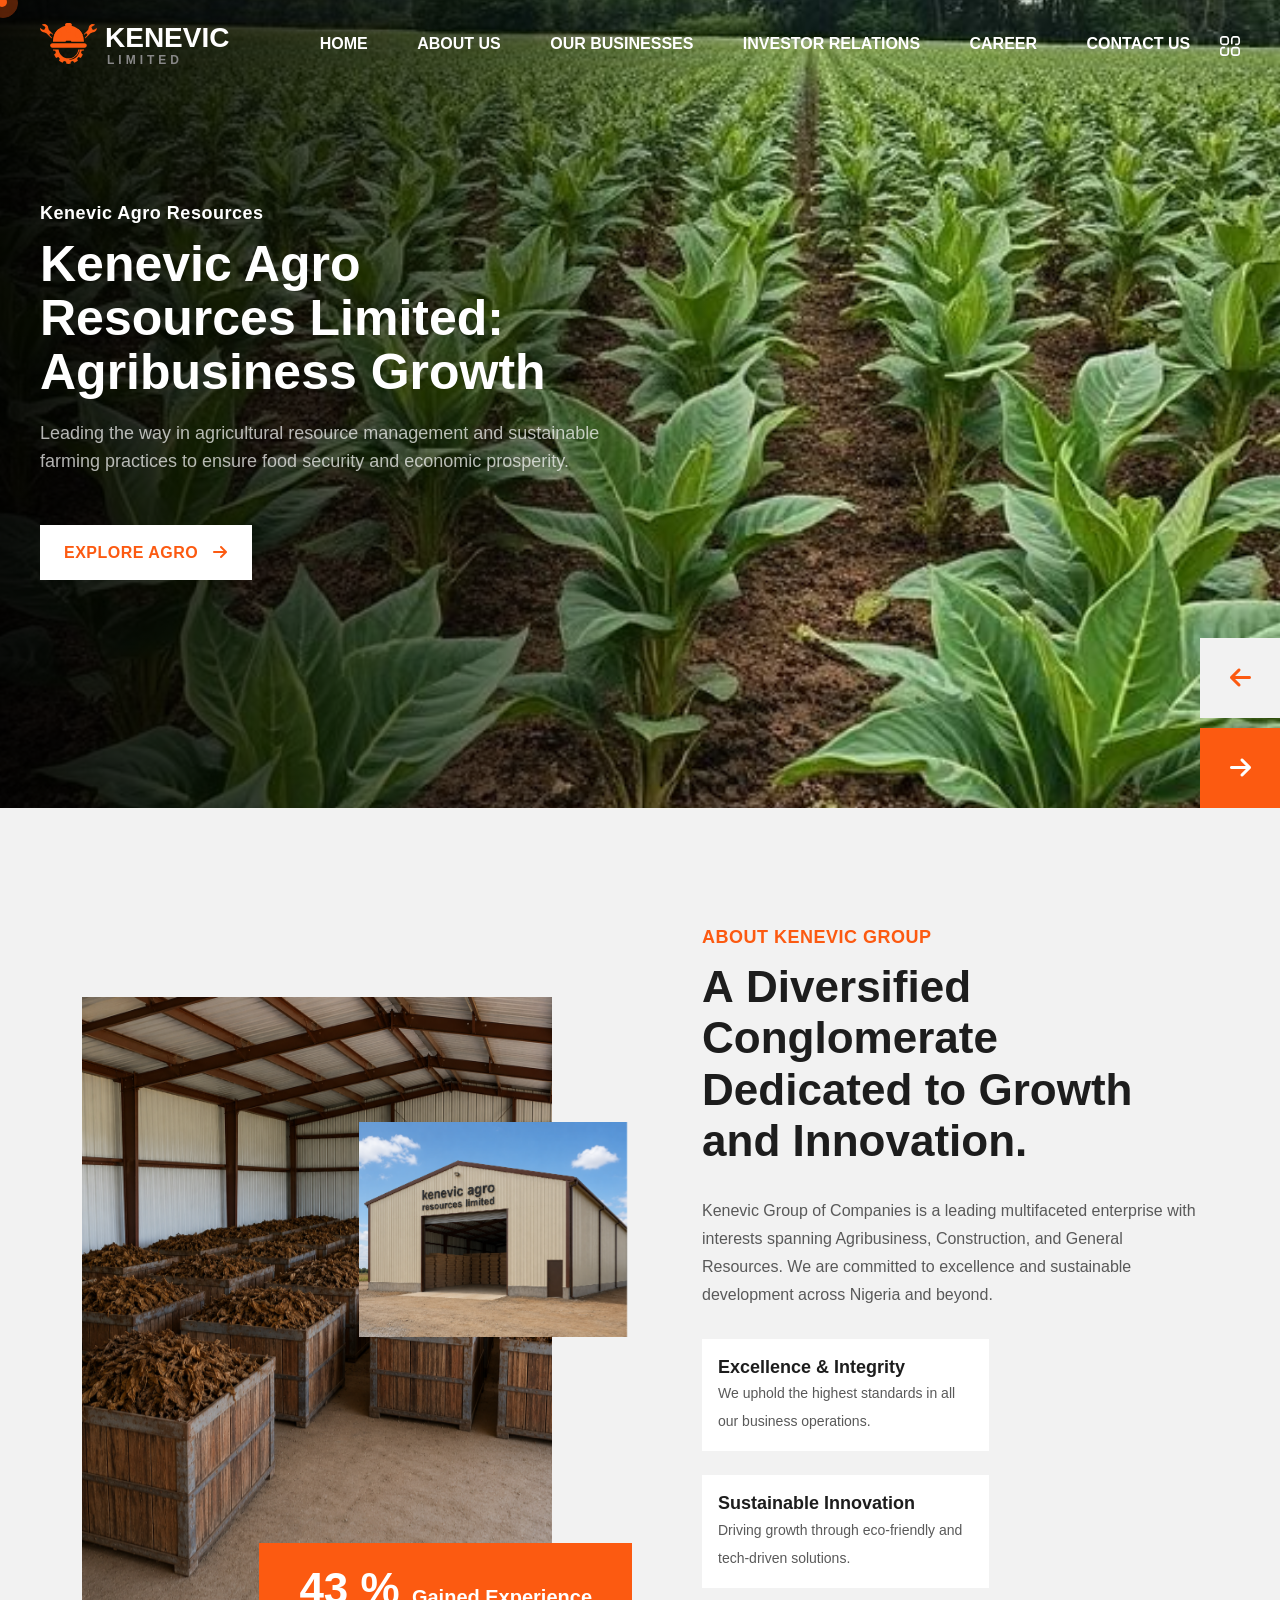
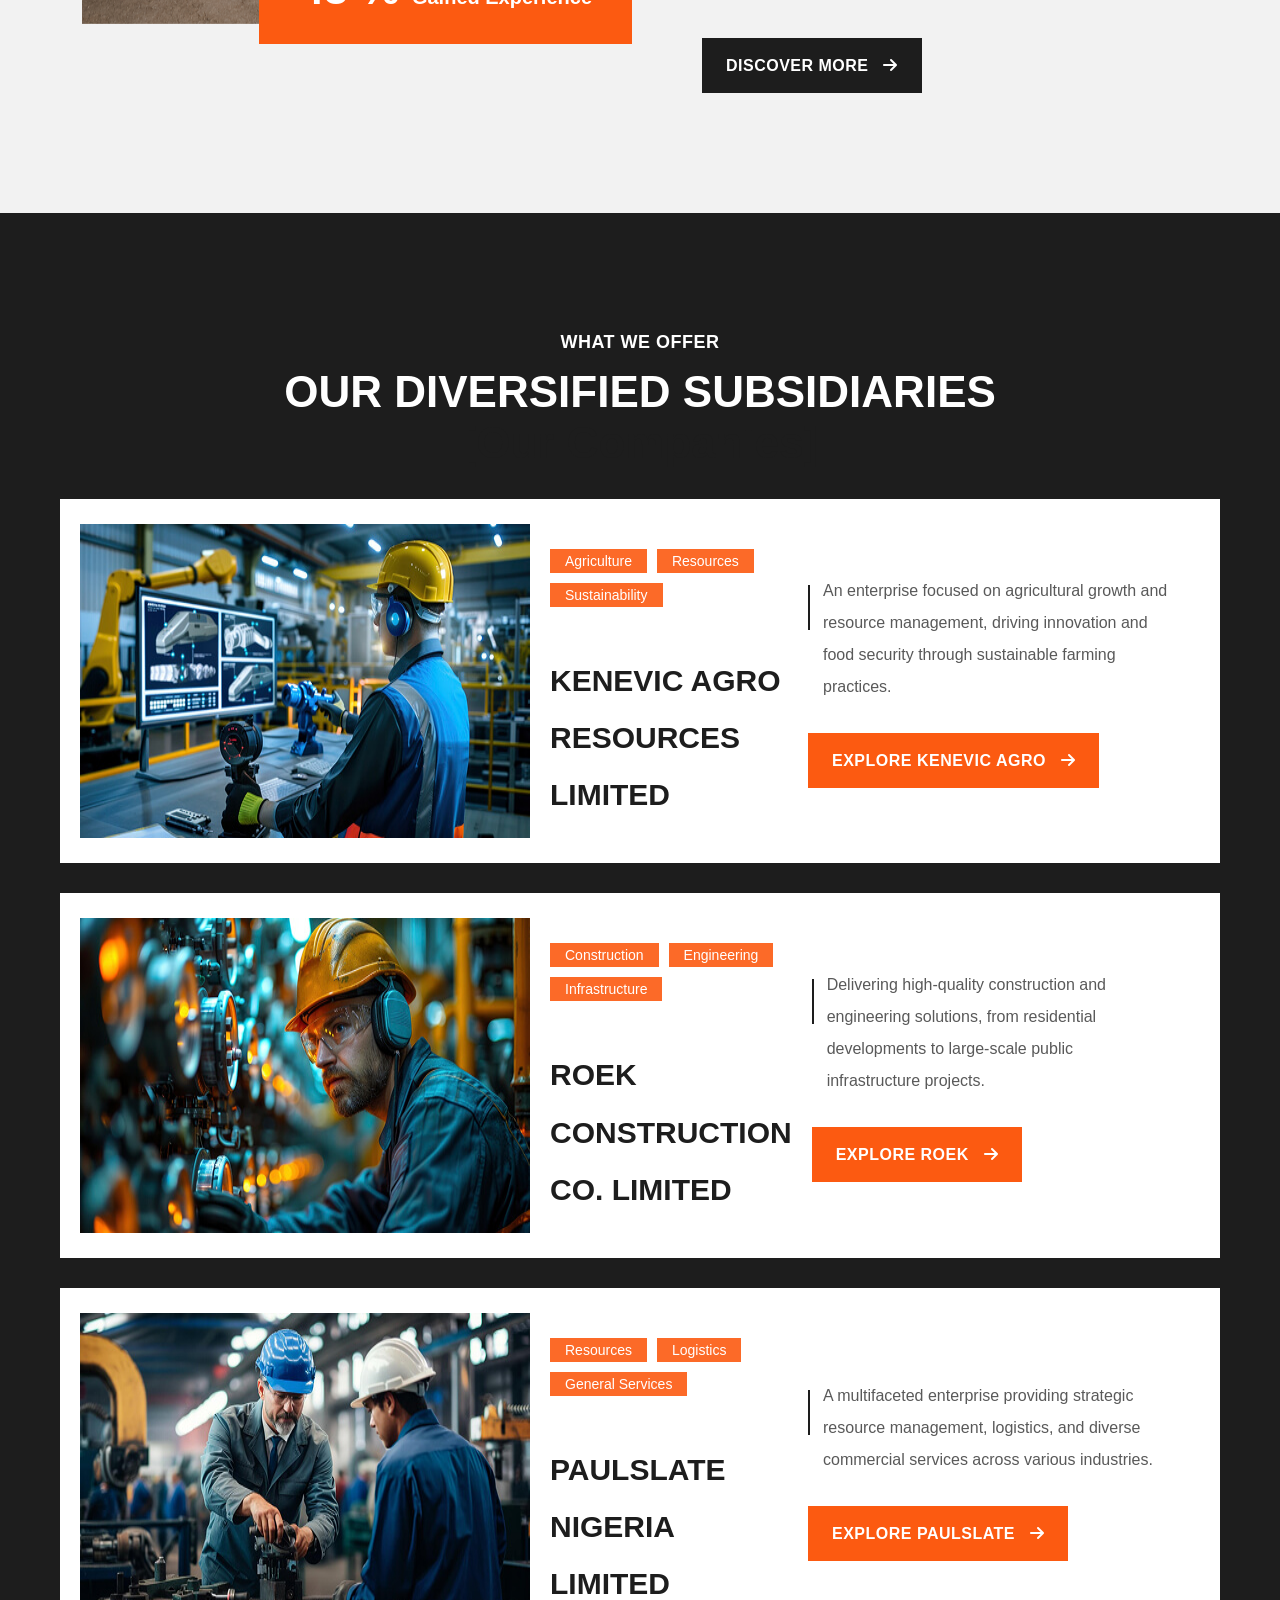
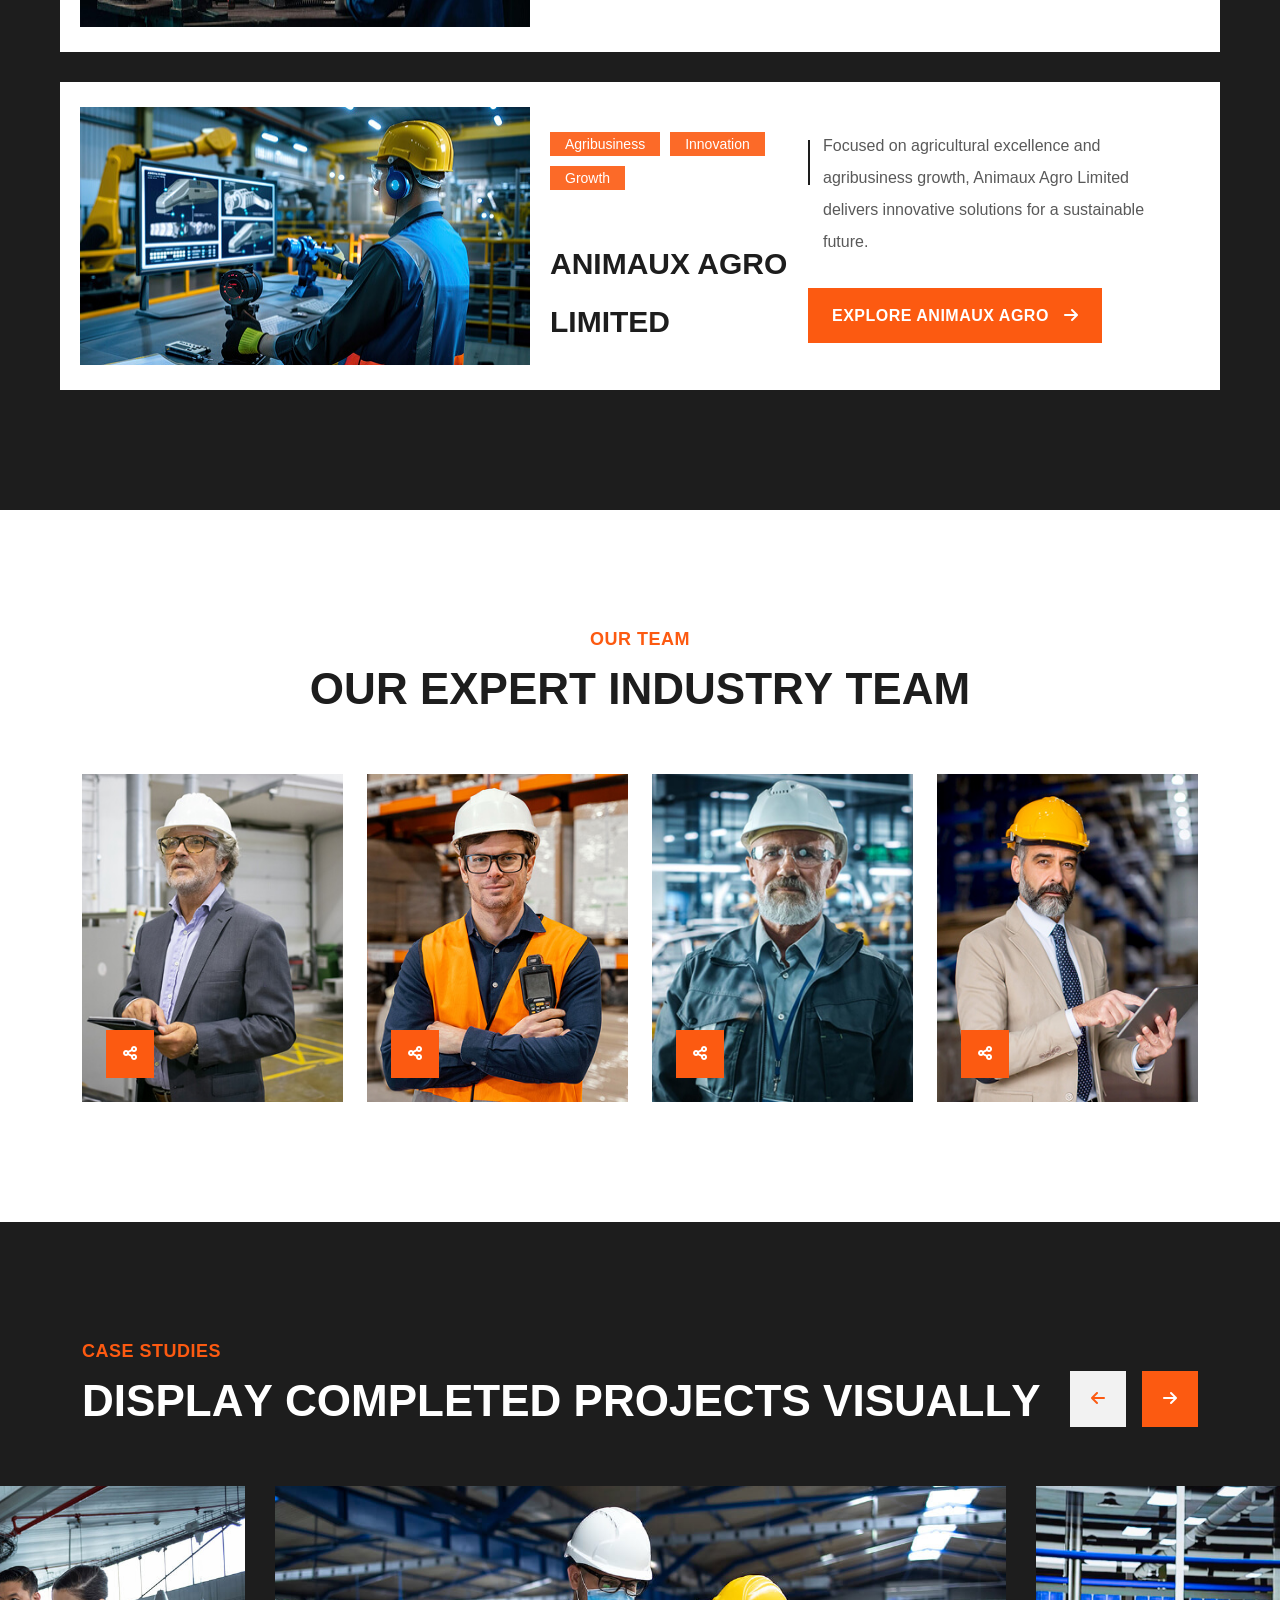
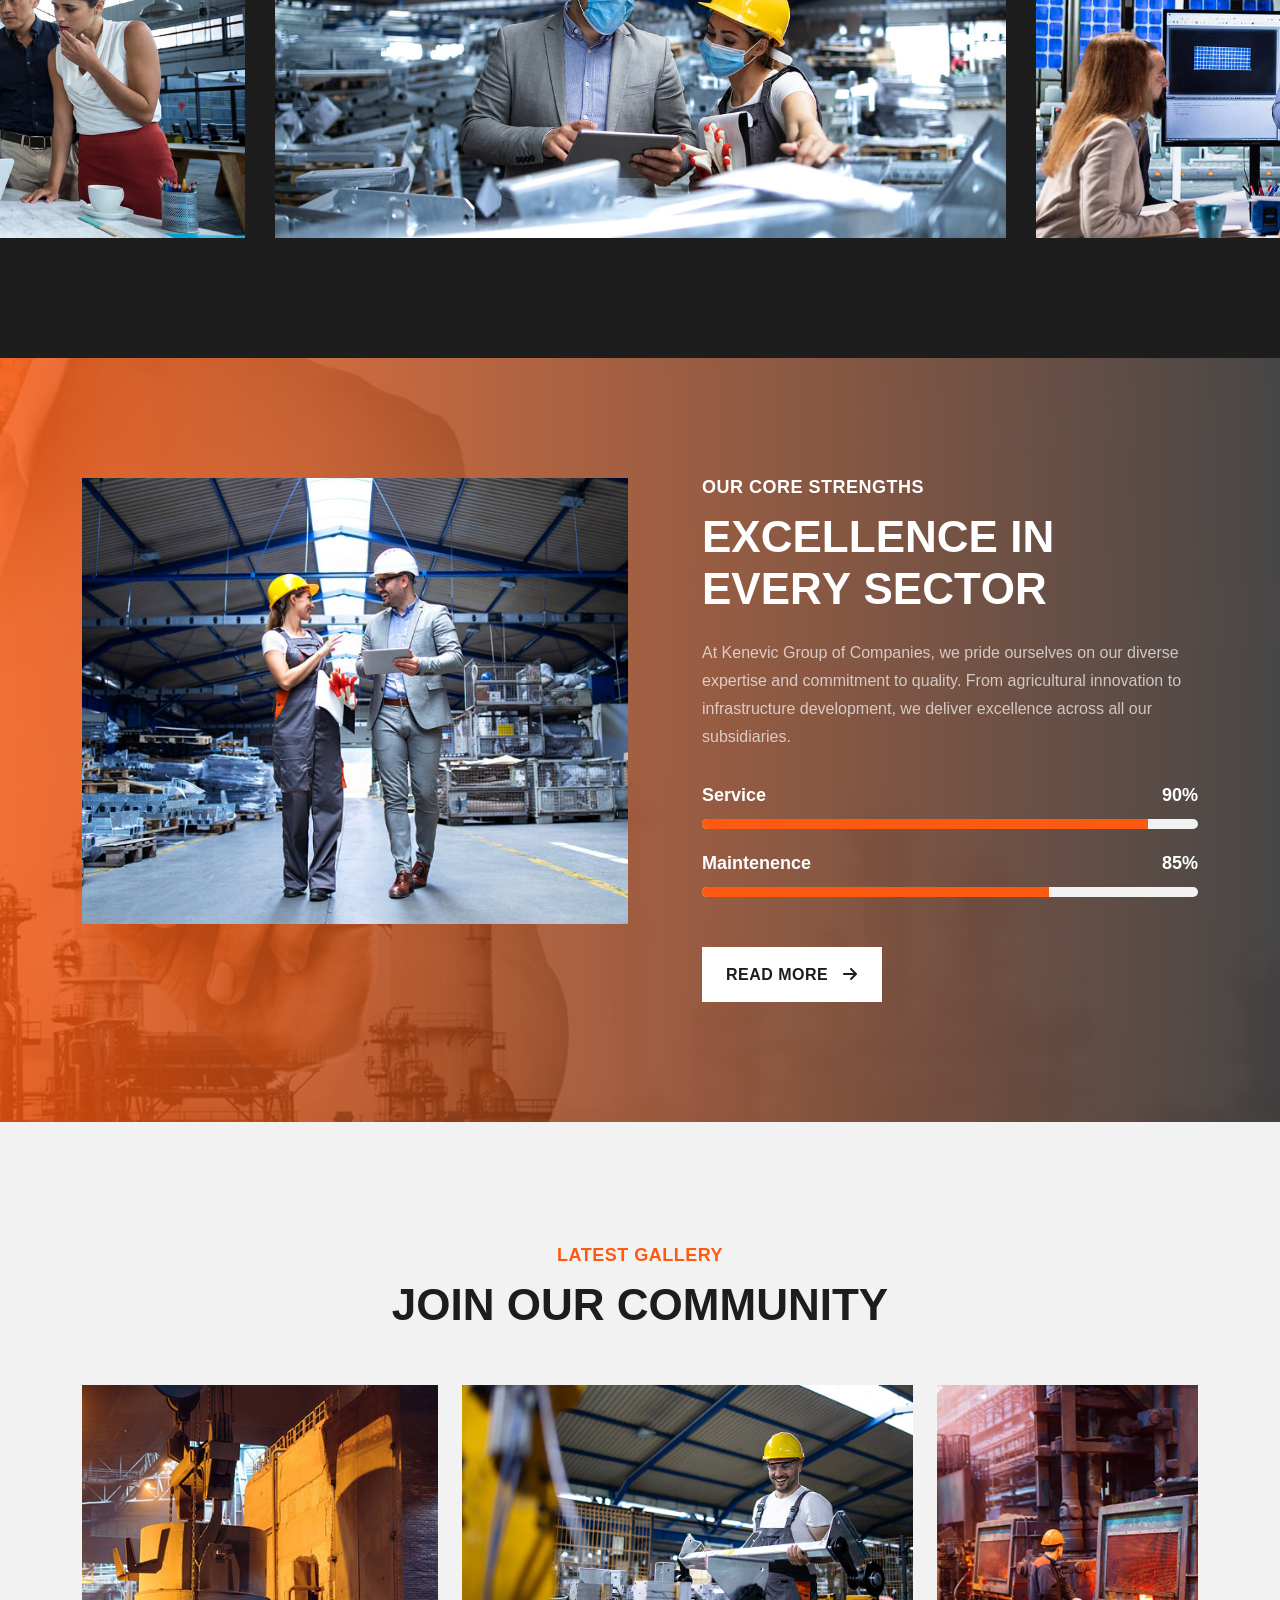
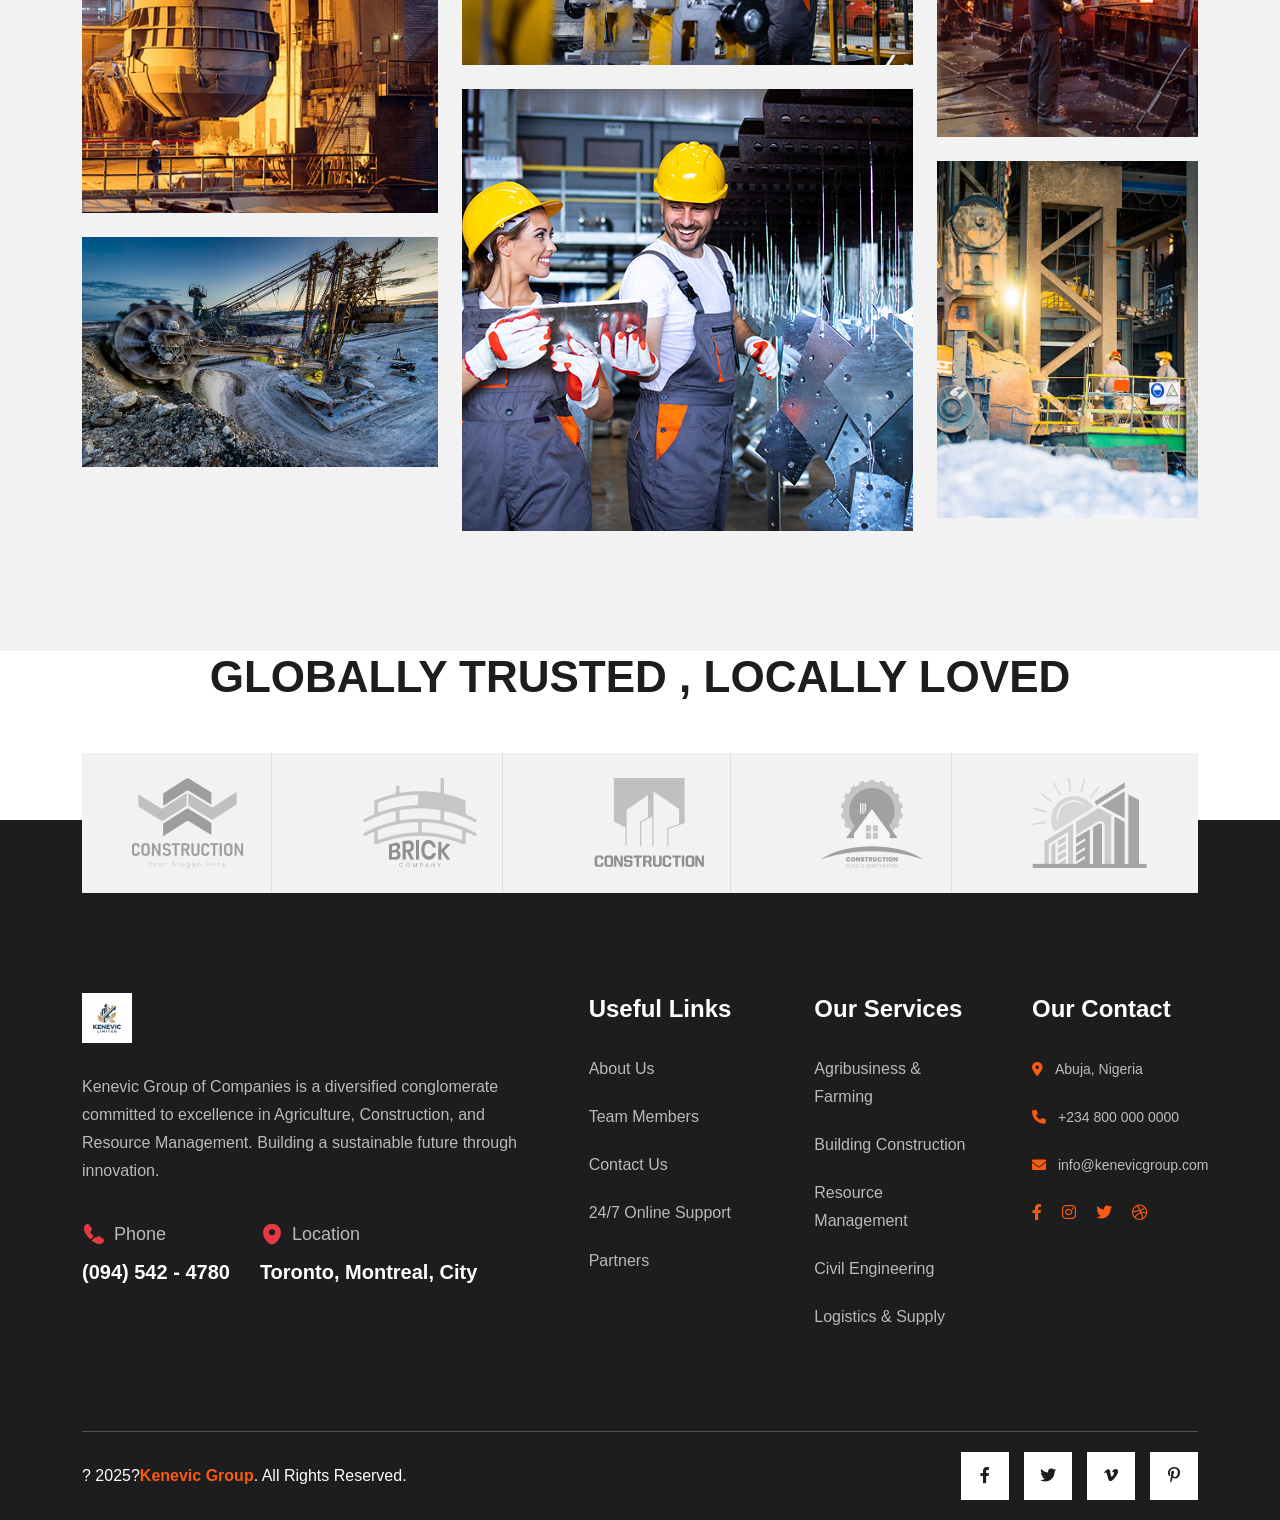
==== index.html @ 881e502b "first commit" ====
﻿<!DOCTYPE html>
<html lang="en">
<!--<< Header Area >>-->

<head>
    <!-- ========== Meta Tags ========== -->
    <meta charset="UTF-8">
    <meta http-equiv="X-UA-Compatible" content="IE=edge">
    <meta name="viewport" content="width=device-width, initial-scale=1">
    <meta name="author" content="Gramentheme">
    <meta name="description"
        content="Kenevic Group of Companies - A diversified conglomerate specializing in Agribusiness, Construction, and Resources.">
    <!-- ======== Page title ============ -->
    <title>Kenevic Group of Companies | Excellence in Diversified Resources</title>
    <!--<< Favcion >>-->
    <link rel="shortcut icon" href="assets/img/favicon.svg">
    <!--<< Bootstrap min.css >>-->
    <link rel="stylesheet" href="assets/css/bootstrap.min.css">
    <!--<< All Min Css >>-->
    <link rel="stylesheet" href="assets/css/all.min.css">
    <!--<< Animate.css >>-->
    <link rel="stylesheet" href="assets/css/animate.css">
    <!--<< Magnific Popup.css >>-->
    <link rel="stylesheet" href="assets/css/magnific-popup.css">
    <!--<< MeanMenu.css >>-->
    <link rel="stylesheet" href="assets/css/meanmenu.css">
    <!--<< Swiper Bundle.css >>-->
    <link rel="stylesheet" href="assets/css/swiper-bundle.min.css">
    <!--<< Splitting.css >>-->
    <link rel="stylesheet" href="assets/css/splitting.css">
    <!--<< Nice Select.css >>-->
    <link rel="stylesheet" href="assets/css/nice-select.css">
    <!-- box layout css -->
    <link rel="stylesheet" href="assets/css/rtl.css">
    <!-- box layout css -->
    <link rel="stylesheet" href="assets/css/box-layout.css">
    <link rel="stylesheet" href="../../npm/slick-carousel%401.8.1/slick/slick.css">
    <!--<< Icomon.css >>-->
    <link rel="stylesheet" href="assets/css/icomon.css">
    <!--<< Main.css >>-->
    <link rel="stylesheet" href="assets/css/main.css">
</head>

<body>

    <div class="page-wrapper">

        <!-- Preloader Start -->
        <div id="preloader" class="preloader">
            <div class="animation-preloader">
                <div class="spinner">
                </div>
                <div class="txt-loading">
                    <span data-text-preloader="K" class="letters-loading">
                        K
                    </span>
                    <span data-text-preloader="E" class="letters-loading">
                        E
                    </span>
                    <span data-text-preloader="N" class="letters-loading">
                        N
                    </span>
                    <span data-text-preloader="E" class="letters-loading">
                        E
                    </span>
                    <span data-text-preloader="V" class="letters-loading">
                        V
                    </span>
                    <span data-text-preloader="I" class="letters-loading">
                        I
                    </span>
                    <span data-text-preloader="C" class="letters-loading">
                        C
                    </span>
                </div>
                <p class="text-center">Loading</p>
            </div>
            <div class="loader">
                <div class="row">
                    <div class="col-3 loader-section section-left">
                        <div class="bg"></div>
                    </div>
                    <div class="col-3 loader-section section-left">
                        <div class="bg"></div>
                    </div>
                    <div class="col-3 loader-section section-right">
                        <div class="bg"></div>
                    </div>
                    <div class="col-3 loader-section section-right">
                        <div class="bg"></div>
                    </div>
                </div>
            </div>
        </div>


        <!-- GT Back To Top Start -->
        <button id="gt-back-top" class="gt-back-to-top show">
            <i class="fa-solid fa-arrow-up"></i>
        </button>

        <!-- GT MouseCursor Start -->
        <div class="mouseCursor cursor-outer"></div>
        <div class="mouseCursor cursor-inner"></div>

        <!-- Offcanvas Area Start -->
        <div class="fix-area">
            <div class="offcanvas__info">
                <div class="offcanvas__wrapper">
                    <div class="offcanvas__content">
                        <div class="offcanvas__top mb-5 d-flex justify-content-between align-items-center">
                            <div class="offcanvas__logo">
                                <a href="index.html">
                                    <h2 style="color: #000; margin: 0; font-weight: bold; font-size: 24px;">Kenevic
                                        Limited</h2>
                                </a>
                            </div>
                            <div class="offcanvas__close">
                                <button>
                                    <i class="fas fa-times"></i>
                                </button>
                            </div>
                        </div>
                        <p class="text d-none d-xl-block">
                            Nullam dignissim, ante scelerisque the is euismod fermentum odio sem semper the is erat, a
                            feugiat leo urna eget eros. Duis Aenean a imperdiet risus.
                        </p>
                        <div class="mobile-menu fix mb-3"></div>
                        <div class="offcanvas__contact">
                            <h4>Contact Info</h4>
                            <ul>
                                <li class="d-flex align-items-center">
                                    <div class="offcanvas__contact-icon">
                                        <i class="fal fa-map-marker-alt"></i>
                                    </div>
                                    <div class="offcanvas__contact-text">
                                        <a target="_blank" href="#">Abuja, Nigeria</a>
                                    </div>
                                </li>
                                <li class="d-flex align-items-center">
                                    <div class="offcanvas__contact-icon mr-15">
                                        <i class="fal fa-envelope"></i>
                                    </div>
                                    <div class="offcanvas__contact-text">
                                        <a href="mailto:info@kenevicgroup.com"><span
                                                class="mailto:info@kenevicgroup.com">info@kenevicgroup.com</span></a>
                                    </div>
                                </li>
                                <li class="d-flex align-items-center">
                                    <div class="offcanvas__contact-icon mr-15">
                                        <i class="fal fa-clock"></i>
                                    </div>
                                    <div class="offcanvas__contact-text">
                                        <a target="_blank" href="#">Mod-friday, 09am -05pm</a>
                                    </div>
                                </li>
                                <li class="d-flex align-items-center">
                                    <div class="offcanvas__contact-icon mr-15">
                                        <i class="far fa-phone"></i>
                                    </div>
                                    <div class="offcanvas__contact-text">
                                        <a href="tel:+2348000000000">+234 800 000 0000</a>
                                    </div>
                                </li>
                            </ul>
                            <div class="header-button mt-4">

                            </div>

                            <div class="social-icon d-flex align-items-center">
                                <a href="#"><i class="fab fa-facebook-f"></i></a>
                                <a href="#"><i class="fab fa-twitter"></i></a>
                                <a href="#"><i class="fab fa-youtube"></i></a>
                                <a href="#"><i class="fab fa-linkedin-in"></i></a>
                            </div>
                        </div>
                    </div>
                </div>
            </div>
        </div>
        <div class="offcanvas__overlay"></div>

        <!-- Header Section Start -->
        <header id="header-sticky" class="header-1 header-5">
            <div class="container-fluid">
                <div class="mega-menu-wrapper">
                    <div class="header-main">
                        <div class="logo">
                            <a href="index.html" class="header-logo-2"><img src="assets/img/logo/kenevic_logo_black.svg" alt="Kenevic Limited" style="max-height: 50px;"></a>
                            <a href="index.html" class="header-logo"><img src="assets/img/logo/kenevic_logo.svg" alt="Kenevic Limited" style="max-height: 50px;"></a>
                        </div>
                        <div class="mean__menu-wrapper">
                            <div class="main-menu">
                                <nav id="mobile-menu">
                                    <ul>
                                        <li class="active">
                                            <a href="index.html">
                                                Home
                                            </a>
                                        </li>

                                        <li><a href="about.html">About Us</a></li>
                                        <li class="has-dropdown">
                                            <a href="#">
                                                Our Businesses
                                            </a>
                                            <ul class="submenu">
                                                <li><a href="service-details.html">Kenevic Agro Resources Ltd</a></li>
                                                <li><a href="service-details.html">Animaux Agro Ltd</a></li>
                                                <li><a href="service-details.html">Roek Construction Co. Limited</a>
                                                </li>
                                                <li><a href="service-details.html">Paulslate Nigeria Limited</a></li>
                                            </ul>
                                        </li>
                                        <li>
                                            <a href="service.html">Investor Relations</a>

                                        </li>
                                        <li>
                                            <a href="career.html">Career</a>

                                        </li>

                                        <li>
                                            <a href="contact.html">Contact Us</a>
                                        </li>
                                    </ul>
                                </nav>
                            </div>
                        </div>
                        <div class="header-right d-flex justify-content-end align-items-center">

                            <div class="header__hamburger my-auto">
                                <div class="sidebar__toggle">
                                    <div class="header-bar">
                                        <img src="assets/img/home-1/dot.svg" alt="img">
                                    </div>
                                </div>
                            </div>

                        </div>
                    </div>
                </div>
            </div>
        </header>

        <!-- GT Search Start -->
        <div class="search-popup">
            <div class="search-popup__overlay search-toggler"></div>
            <div class="search-popup__content">
                <form role="search" method="get" class="search-popup__form" action="#">
                    <input type="text" id="search" name="search" placeholder="Search Here...">
                    <button type="submit" aria-label="search submit" class="search-btn">
                        <span><i class="fa-regular fa-magnifying-glass"></i></span>
                    </button>
                </form>
            </div>
        </div>

        <!-- GT Shop Details Popup Start -->
        <div class="modal modal-common-wrap fade" id="exampleModal2" tabindex="-1" aria-hidden="true">
            <div class="modal-dialog style-shop-details modal-dialog-centered modal-xl">
                <div class="modal-content">
                    <div class="modal-header">
                        <button type="button" class="btn-close" data-bs-dismiss="modal" aria-label="Close"></button>
                    </div>
                    <div class="modal-body">
                        <div class="gt-shop-details-wrapper">
                            <div class="row g-4">
                                <div class="col-lg-6">
                                    <div class="gt-shop-details-image">
                                        <img src="assets/img/inner/shop-details/details-01.jpg" alt="img">
                                        <span class="gt-box-text">(09% Of)</span>
                                    </div>
                                </div>
                                <div class="col-lg-6">
                                    <div class="gt-shop-details-content">
                                        <h6><span>Brand:</span> Kenevic Group</h6>
                                        <h2>Full-Face Helmets</h2>
                                        <ul class="price-list">
                                            <li>
                                                Price: <span>$250.00</span>
                                            </li>
                                            <li>
                                                <del>$279.00</del>
                                            </li>
                                        </ul>
                                        <span class="eye-icon">
                                            <i class="fa-regular fa-eye"></i>
                                            16 people are viewing this right now
                                        </span>
                                        <ul class="color-list">
                                            <li>
                                                <span>Color:</span>
                                            </li>
                                            <li></li>
                                            <li></li>
                                            <li></li>
                                            <li></li>
                                        </ul>
                                        <div class="star">
                                            <i class="fa-solid fa-star"></i>
                                            <i class="fa-solid fa-star"></i>
                                            <i class="fa-solid fa-star"></i>
                                            <i class="fa-solid fa-star"></i>
                                            <i class="fa-solid fa-star"></i>
                                            <span>(79+ Review)</span>
                                        </div>
                                        <p>
                                            Hurry! Only 12 units left in stock!
                                        </p>
                                        <div class="cart-quantity">
                                            <p class="qty">
                                                <button class="qtyminus" aria-hidden="true">-</button>
                                                <input type="number" name="qty" id="qty2" min="1" max="10" step="1"
                                                    value="1">
                                                <button class="qtyplus" aria-hidden="true">+</button>
                                            </p>
                                            <a href="shop-details.html" class="shop-btn theme-btn">Add to cart</a>
                                            <div class="icon-item">
                                                <a href="shop-details.html" class="icon">
                                                    <i class="far fa-heart"></i>
                                                </a>
                                            </div>
                                        </div>
                                        <button type="submit" class="buy-btn">
                                            Buy It Now
                                        </button>
                                        <ul class="gt-list-items">
                                            <li>
                                                <span>Certification:</span> Meets DOT, ECE, or Snell safety standards
                                            </li>
                                            <li>
                                                <span>Maximum Protection:</span> Full coverage for your head, face, and
                                                chin
                                            </li>
                                        </ul>
                                        <div class="share-list">
                                            <span>Share With:</span>
                                            <a href="#"><i class="fab fa-facebook-f"></i></a>
                                            <a href="#"><i class="fab fa-twitter"></i></a>
                                            <a href="#"><i class="fab fa-vimeo-v"></i></a>
                                            <a href="#"><i class="fab fa-pinterest-p"></i></a>
                                        </div>
                                        <div class="gt-bank-list">
                                            <div class="">
                                                Guaranteed
                                                <span>Safe & Secure Checkout</span>
                                            </div>
                                            <img src="assets/img/inner/shop-details/pay_brand.png" alt="img">
                                        </div>
                                    </div>
                                </div>
                            </div>
                        </div>
                    </div>
                </div>
            </div>
        </div>


        <!-- Hero Section Start -->
        <section class="hero-section gt-hero-5">
            <div class="array-button style-3">
                <button class="array-prev"><i class="fa-solid fa-arrow-left"></i></button>
                <button class="array-next"><i class="fa-solid fa-arrow-right"></i></button>
            </div>
            <ul class="social-text">
                <li>
                    <a href="#">Facebook </a>
                </li>
                <li>-</li>
                <li>
                    <a href="#">Instagram </a>
                </li>
                <li>-</li>
                <li>
                    <a href="#">Twitter </a>
                </li>
                <li>-</li>
                <li>
                    <a href="#">YouTube </a>
                </li>

            </ul>
            <div class="swiper hero-slider">
                <div class="swiper-wrapper">
                    <div class="swiper-slide">

                        <div class="hero-image bg-cover"
                            style="background-image: url('assets/img/home-5/hero/kenevic7.jpg');">
                        </div>
                        <div class="container-fluid">
                            <div class="row">
                                <div class="col-xl-7">
                                    <div class="gt-hero-content">
                                        <span class="gt-sub-title" data-animation="fadeInUp" data-delay="1.3s">
                                            Diversified Excellence
                                        </span>
                                        <h1 data-animation="fadeInUp" data-delay="1.5s">
                                            Empowering Industries with Kenevic Group Solutions
                                        </h1>
                                        <p data-animation="fadeInUp" data-delay="1.7s">
                                            We combine innovation, strategic management, and expertise to deliver
                                            world-class solutions through our subsidiaries in agriculture, construction,
                                            and resource management.
                                        </p>
                                        <a href="contact.html" class="gt-theme-btn style-2" data-animation="fadeInUp"
                                            data-delay="1.9s">
                                            <span class="gt-text-btn">
                                                <span class="gt-text-2">Explore More <i
                                                        class="fa-solid fa-arrow-right"></i></span>
                                            </span>
                                        </a>
                                    </div>
                                </div>
                            </div>
                        </div>
                    </div>
                    <div class="swiper-slide">

                        <div class="hero-image bg-cover"
                            style="background-image: url('assets/img/home-5/hero/kenevic5.jpg');">
                        </div>
                        <div class="container-fluid">
                            <div class="row">
                                <div class="col-xl-6">
                                    <div class="gt-hero-content">
                                        <span class="gt-sub-title" data-animation="fadeInUp" data-delay="1.3s">
                                            Kenevic Agro Resources
                                        </span>
                                        <h1 data-animation="fadeInUp" data-delay="1.5s">
                                            Kenevic Agro Resources Limited: Agribusiness Growth
                                        </h1>
                                        <p data-animation="fadeInUp" data-delay="1.7s">
                                            Leading the way in agricultural resource management and sustainable farming
                                            practices to ensure food security and economic prosperity.
                                        </p>
                                        <a href="contact.html" class="gt-theme-btn style-2" data-animation="fadeInUp"
                                            data-delay="1.9s">
                                            <span class="gt-text-btn">
                                                <span class="gt-text-2">EXPLORE AGRO <i
                                                        class="fa-solid fa-arrow-right"></i></span>
                                            </span>
                                        </a>
                                    </div>
                                </div>
                            </div>
                        </div>
                    </div>
                    <div class="swiper-slide">

                        <div class="hero-image bg-cover"
                            style="background-image: url('assets/img/home-5/hero/kenevic4.png');">
                        </div>
                        <div class="container-fluid">
                            <div class="row">
                                <div class="col-xl-6">
                                    <div class="gt-hero-content">
                                        <span class="gt-sub-title" data-animation="fadeInUp" data-delay="1.3s">
                                            Infrastructure Excellence
                                        </span>
                                        <h1 data-animation="fadeInUp" data-delay="1.5s">
                                            Roek Construction: Building the Future of Infrastructure
                                        </h1>
                                        <p data-animation="fadeInUp" data-delay="1.7s">
                                            From civil engineering to large-scale construction, Roek Construction Co.
                                            Limited delivers quality and sustainable infrastructure that empowers
                                            communities and businesses.
                                        </p>
                                        <a href="contact.html" class="gt-theme-btn style-2" data-animation="fadeInUp"
                                            data-delay="1.9s">
                                            <span class="gt-text-btn">
                                                <span class="gt-text-2">Explore More <i
                                                        class="fa-solid fa-arrow-right"></i></span>
                                            </span>
                                        </a>
                                    </div>
                                </div>
                            </div>
                        </div>
                    </div>
                    <div class="swiper-slide">

                        <div class="hero-image bg-cover"
                            style="background-image: url('assets/img/home-5/hero/kenevic6.jpg');">
                        </div>
                        <div class="container-fluid">
                            <div class="row">
                                <div class="col-xl-6">
                                    <div class="gt-hero-content">
                                        <span class="gt-sub-title" data-animation="fadeInUp" data-delay="1.3s">
                                            Animaux Agro Limited
                                        </span>
                                        <h1 data-animation="fadeInUp" data-delay="1.5s">
                                            Animaux Agro Limited: Excellence in Livestock & Agribusiness
                                        </h1>
                                        <p data-animation="fadeInUp" data-delay="1.7s">
                                            Dedicated to the growth of the agricultural sector through innovative
                                            agribusiness solutions and sustainable resource development.
                                        </p>
                                        <a href="contact.html" class="gt-theme-btn style-2" data-animation="fadeInUp"
                                            data-delay="1.9s">
                                            <span class="gt-text-btn">
                                                <span class="gt-text-2">EXPLORE ANIMAUX <i
                                                        class="fa-solid fa-arrow-right"></i></span>
                                            </span>
                                        </a>
                                    </div>
                                </div>
                            </div>
                        </div>
                    </div>
                </div>
            </div>
        </section>


        <!-- GT About Section Start -->
        <section class="gt-about-section-4 section-padding section-bg fix">
            <div class="container">
                <div class="gt-about-wrapper-5">
                    <div class="row g-4 align-items-center">
                        <div class="col-lg-6">
                            <div class="gt-about-image">
                                <img src="assets/img/home-5/hero/kenevic3.png" alt="img"
                                    class="wow img-custom-anim-left">
                                <div class="gt-about-image-2 wow img-custom-anim-right">
                                    <img src="assets/img/home-5/hero/kenevic1.png" alt="img">
                                </div>
                                <div class="counter-box">
                                    <h2>
                                        <span class="gt-count">100</span> % <span class="gt-text-2">Gained
                                            experience</span>
                                    </h2>
                                </div>
                            </div>
                        </div>
                        <div class="col-lg-6">
                            <div class="gt-about-content">
                                <div class="gt-section-title mb-0">
                                    <h6 class="wow fadeInUp gt-style-4">About Kenevic Group</h6>
                                    <h2 class="wow splt-txt" data-splitting="">
                                        A Diversified Conglomerate Dedicated to Growth and Innovation.
                                    </h2>
                                </div>
                                <p class="gt-about-text wow fadeInUp" data-wow-delay=".5s">
                                    Kenevic Group of Companies is a leading multifaceted enterprise with interests
                                    spanning Agribusiness, Construction, and General Resources. We are committed to
                                    excellence and sustainable development across Nigeria and beyond.
                                </p>
                                <div class="gt-list-area wow fadeInUp" data-wow-delay=".3s">
                                    <ul>
                                        <li>
                                            <div class="gt-content">
                                                <h4>Excellence & Integrity</h4>
                                                <span>We uphold the highest standards in all our business
                                                    operations.</span>
                                            </div>
                                        </li>
                                        <li>
                                            <div class="gt-content">
                                                <h4>Sustainable Innovation</h4>
                                                <span>Driving growth through eco-friendly and tech-driven
                                                    solutions.</span>
                                            </div>
                                        </li>
                                    </ul>
                                </div>
                                <div class="gt-about-button wow fadeInUp" data-wow-delay=".5s">
                                    <a href="about.html" class="gt-theme-btn style-2">
                                        <span class="gt-text-btn">
                                            <span class="gt-text-2">DISCOVER MORE <i
                                                    class="fa-solid fa-arrow-right"></i></span>
                                        </span>
                                    </a>
                                </div>
                            </div>
                        </div>
                    </div>
                </div>
            </div>
        </section>

        <!-- GT Service Section Start -->
        <section class="service-section-5 section-padding footer-bg">
            <div class="container-fluid">
                <div class="gt-section-title text-center mb-0">
                    <h6 class="text-white wow fadeInUp gt-style-5 justify-content-center">WHAT WE OFFER</h6>
                    <h2 class="text-white wow splt-txt" data-splitting="">
                        OUR DIVERSIFIED SUBSIDIARIES
                    </h2>
                </div>
                <div class="container-fluid">
                    <div class="gt-section-title three text-center">
                        <h2>[Our Companies]</h2>
                    </div>
                    <ul class="service-wrapper-5">
                        <li class="single-service sticky-style">
                            <div class="service-img-and-title-area">
                                <div class="service-img">
                                    <img src="assets/img/home-5/service/service-01.jpg" alt="img">
                                </div>
                                <div class="title-area">
                                    <ul>
                                        <li><a href="#">Agriculture</a></li>
                                        <li><a href="#">Resources</a></li>
                                        <li><a href="#">Sustainability</a></li>
                                    </ul>
                                    <h2><a href="#">Kenevic Agro Resources Limited</a></h2>
                                </div>
                            </div>
                            <div class="service-content">
                                <p>An enterprise focused on agricultural growth and resource management, driving
                                    innovation and food security through sustainable farming practices.</p>
                                <a href="service-details.html" class="gt-theme-btn">
                                    <span class="gt-text-btn">
                                        <span class="gt-text-2">Explore Kenevic Agro <i
                                                class="fa-solid fa-arrow-right"></i></span>
                                    </span>
                                </a>
                            </div>
                        </li>
                        <li class="single-service sticky-style">
                            <div class="service-img-and-title-area">
                                <div class="service-img">
                                    <img src="assets/img/home-5/service/service-02.jpg" alt="img">
                                </div>
                                <div class="title-area">
                                    <ul>
                                        <li><a href="#">Construction</a></li>
                                        <li><a href="#">Engineering</a></li>
                                        <li><a href="#">Infrastructure</a></li>
                                    </ul>
                                    <h2><a href="#">Roek Construction Co. Limited</a></h2>
                                </div>
                            </div>
                            <div class="service-content">
                                <p>Delivering high-quality construction and engineering solutions, from residential
                                    developments to large-scale public infrastructure projects.</p>
                                <a href="service-details.html" class="gt-theme-btn">
                                    <span class="gt-text-btn">
                                        <span class="gt-text-2">Explore Roek <i
                                                class="fa-solid fa-arrow-right"></i></span>
                                    </span>
                                </a>
                            </div>
                        </li>
                        <li class="single-service sticky-style">
                            <div class="service-img-and-title-area">
                                <div class="service-img">
                                    <img src="assets/img/home-5/service/service-03.jpg" alt="img">
                                </div>
                                <div class="title-area">
                                    <ul>
                                        <li><a href="#">Resources</a></li>
                                        <li><a href="#">Logistics</a></li>
                                        <li><a href="#">General Services</a></li>
                                    </ul>
                                    <h2><a href="#">Paulslate Nigeria Limited</a></h2>
                                </div>
                            </div>
                            <div class="service-content">
                                <p>A multifaceted enterprise providing strategic resource management, logistics, and
                                    diverse commercial services across various industries.</p>
                                <a href="service-details.html" class="gt-theme-btn">
                                    <span class="gt-text-btn">
                                        <span class="gt-text-2">Explore Paulslate <i
                                                class="fa-solid fa-arrow-right"></i></span>
                                    </span>
                                </a>
                            </div>
                        </li>
                        <li class="single-service sticky-style">
                            <div class="service-img-and-title-area">
                                <div class="service-img">
                                    <img src="assets/img/home-5/service/service-01.jpg" alt="img">
                                </div>
                                <div class="title-area">
                                    <ul>
                                        <li><a href="#">Agribusiness</a></li>
                                        <li><a href="#">Innovation</a></li>
                                        <li><a href="#">Growth</a></li>
                                    </ul>
                                    <h2><a href="#">Animaux Agro Limited</a></h2>
                                </div>
                            </div>
                            <div class="service-content">
                                <p>Focused on agricultural excellence and agribusiness growth, Animaux Agro Limited
                                    delivers innovative solutions for a sustainable future.</p>
                                <a href="service-details.html" class="gt-theme-btn">
                                    <span class="gt-text-btn">
                                        <span class="gt-text-2">Explore Animaux Agro <i
                                                class="fa-solid fa-arrow-right"></i></span>
                                    </span>
                                </a>
                            </div>
                        </li>
                    </ul>
                </div>
            </div>
        </section>

        <!-- GT Team Section Start -->
        <section class="gt-team-section-4 fix section-padding">
            <div class="container">
                <div class="gt-section-title text-center">
                    <h6 class="wow fadeInUp justify-content-center gt-style-5">OUR TEAM</h6>
                    <h2 class="wow splt-txt" data-splitting="">
                        OUR EXPERT INDUSTRY TEAM
                    </h2>
                </div>
                <div class="row">
                    <div class="col-xl-3 col-lg-4 col-md-6 wow fadeInUp" data-wow-delay=".2s">
                        <div class="gt-team-image-4 style-2">
                            <img src="assets/img/home-5/team/team-01.jpg" alt="img">
                            <div class="gt-social-icon">
                                <a href="#"><i class="fab fa-facebook-f"></i></a>
                                <a href="#"><i class="fab fa-twitter"></i></a>
                                <a href="#"><i class="fab fa-pinterest-p"></i></a>
                            </div>
                            <a href="#" class="arrow-icon"><i class="fa-solid fa-share-nodes"></i></a>
                            <div class="gt-team-content">
                                <div class="gt-team-title">
                                    <h3><a href="team-details.html">Jessica Brown</a></h3>
                                    <p>Group Managing Director</p>
                                </div>
                            </div>
                        </div>
                    </div>
                    <div class="col-xl-3 col-lg-4 col-md-6 wow fadeInUp" data-wow-delay=".4s">
                        <div class="gt-team-image-4 style-2">
                            <img src="assets/img/home-5/team/team-02.jpg" alt="img">
                            <div class="gt-social-icon">
                                <a href="#"><i class="fab fa-facebook-f"></i></a>
                                <a href="#"><i class="fab fa-twitter"></i></a>
                                <a href="#"><i class="fab fa-pinterest-p"></i></a>
                            </div>
                            <a href="#" class="arrow-icon"><i class="fa-solid fa-share-nodes"></i></a>
                            <div class="gt-team-content">
                                <div class="gt-team-title">
                                    <h3><a href="team-details.html">Jerome Bell</a></h3>
                                    <p>Project Manager</p>
                                </div>
                            </div>
                        </div>
                    </div>
                    <div class="col-xl-3 col-lg-4 col-md-6 wow fadeInUp" data-wow-delay=".6s">
                        <div class="gt-team-image-4 style-2">
                            <img src="assets/img/home-5/team/team-03.jpg" alt="img">
                            <div class="gt-social-icon">
                                <a href="#"><i class="fab fa-facebook-f"></i></a>
                                <a href="#"><i class="fab fa-twitter"></i></a>
                                <a href="#"><i class="fab fa-pinterest-p"></i></a>
                            </div>
                            <a href="#" class="arrow-icon"><i class="fa-solid fa-share-nodes"></i></a>
                            <div class="gt-team-content">
                                <div class="gt-team-title">
                                    <h3><a href="team-details.html">Jenny Wilson</a></h3>
                                    <p>Technical Director</p>
                                </div>
                            </div>
                        </div>
                    </div>
                    <div class="col-xl-3 col-lg-4 col-md-6 wow fadeInUp" data-wow-delay=".8s">
                        <div class="gt-team-image-4 style-2">
                            <img src="assets/img/home-5/team/team-04.jpg" alt="img">
                            <div class="gt-social-icon">
                                <a href="#"><i class="fab fa-facebook-f"></i></a>
                                <a href="#"><i class="fab fa-twitter"></i></a>
                                <a href="#"><i class="fab fa-pinterest-p"></i></a>
                            </div>
                            <a href="#" class="arrow-icon"><i class="fa-solid fa-share-nodes"></i></a>
                            <div class="gt-team-content">
                                <div class="gt-team-title">
                                    <h3><a href="team-details.html">Jessica Brown</a></h3>
                                    <p>Operations Manager</p>
                                </div>
                            </div>
                        </div>
                    </div>
                </div>
            </div>
        </section>

        <!-- GT Rental Section Start -->
        <section class="gt-project-section fix section-padding">
            <div class="container">
                <div class="gt-section-title-area">
                    <div class="gt-section-title">
                        <h6 class="wow fadeInUp gt-style-5">Case Studies</h6>
                        <h2 class="text-white wow splt-txt" data-splitting="">
                            DISPLAY COMPLETED PROJECTS VISUALLY
                        </h2>
                    </div>
                    <div class="gt-array-items wow fadeInUp" data-wow-delay=".5s">
                        <button class="array-prev"><i class="fa-solid fa-arrow-left"></i></button>
                        <button class="array-next"><i class="fa-solid fa-arrow-right"></i></button>
                    </div>
                </div>
            </div>
            <div class="gt-project-wrapper">
                <div class="swiper gt-rental-slider">
                    <div class="swiper-wrapper">
                        <div class="swiper-slide">
                            <div class="gt-project-thumb">
                                <img src="assets/img/home-5/project/rental-01.jpg" alt="img">
                                <div class="gt-project-content">
                                    <span>Company</span>
                                    <h3><a href="project-details.html">Advanced Manufacturing Plant Setup</a></h3>
                                </div>
                            </div>
                        </div>
                        <div class="swiper-slide">
                            <div class="gt-project-thumb">
                                <img src="assets/img/home-5/project/rental-02.jpg" alt="img">
                                <div class="gt-project-content">
                                    <span>Company</span>
                                    <h3><a href="project-details.html">Sustainable Energy Installation Projects</a></h3>
                                </div>
                            </div>
                        </div>
                        <div class="swiper-slide">
                            <div class="gt-project-thumb">
                                <img src="assets/img/home-5/project/rental-03.jpg" alt="img">
                                <div class="gt-project-content">
                                    <span>Company</span>
                                    <h3><a href="project-details.html">Large-Scale Industrial Infrastructure</a></h3>
                                </div>
                            </div>
                        </div>
                    </div>
                </div>
            </div>
        </section>


        <!-- GT Feature Section Start -->
        <section class="gt-feature-section-5 fix section-padding bg-cover"
            style="background-image: url('assets/img/home-5/choose-us-bg.jpg');">
            <div class="container">
                <div class="gt-feature-wrapper-5">
                    <div class="row g-4">
                        <div class="col-lg-6">
                            <div class="feature-image">
                                <img src="assets/img/home-5/feature.jpg" alt="img">
                            </div>
                        </div>
                        <div class="col-lg-6">
                            <div class="gt-feature-content">
                                <div class="gt-section-title mb-0">
                                    <h6 class="text-white wow fadeInUp gt-style-4">Our Core Strengths</h6>
                                    <h2 class="text-white wow splt-txt" data-splitting="">
                                        EXCELLENCE IN EVERY SECTOR
                                    </h2>
                                </div>
                                <p class="gt-text wow fadeInUp" data-wow-delay=".5s">
                                    At Kenevic Group of Companies, we pride ourselves on our diverse expertise and
                                    commitment to quality. From agricultural innovation to infrastructure development,
                                    we deliver excellence across all our subsidiaries.
                                </p>
                                <div class="progress-wrap">
                                    <div class="pro-items wow fadeInUp" data-wow-delay=".3s">
                                        <div class="pro-head">
                                            <h6 class="title">
                                                Service
                                            </h6>
                                            <span class="point">
                                                90%
                                            </span>
                                        </div>
                                        <div class="progress">
                                            <div class="progress-value"></div>
                                        </div>
                                    </div>
                                    <div class="pro-items wow fadeInUp" data-wow-delay=".5s">
                                        <div class="pro-head">
                                            <h6 class="title">
                                                Maintenence
                                            </h6>
                                            <span class="point">
                                                85%
                                            </span>
                                        </div>
                                        <div class="progress">
                                            <div class="progress-value style-two"></div>
                                        </div>
                                    </div>
                                </div>
                                <a href="about.html" class="gt-theme-btn style-2 wow fadeInUp" data-wow-delay=".3s">
                                    <span class="gt-text-btn">
                                        <span class="gt-text-2">READ MORE <i class="fa-solid fa-arrow-right"></i></span>
                                    </span>
                                </a>
                            </div>
                        </div>
                    </div>
                </div>
            </div>
        </section>

        <!-- GT Gallery Section Start -->
        <section class="gt-gallery-section fix section-padding section-bg">
            <div class="container">
                <div class="gt-section-title text-center">
                    <h6 class="wow fadeInUp">Latest Gallery</h6>
                    <h2 class="wow splt-txt" data-splitting="">
                        JOIN OUR COMMUNITY
                    </h2>
                </div>
                <div class="gt-gallery-wrapper">
                    <div class="row">
                        <div class="col-xl-4 col-lg-4 col-md-6 wow fadeInUp" data-wow-delay=".3s">
                            <div class="gt-gallery-image">
                                <img src="assets/img/home-5/gallery/gallery-01.jpg" alt="img">
                                <a href="index.html" class="gt-icon">
                                    <i class="fa-brands fa-instagram"></i>
                                </a>
                            </div>
                            <div class="gt-gallery-image">
                                <img src="assets/img/home-5/gallery/gallery-02.jpg" alt="img">
                                <a href="index.html" class="gt-icon">
                                    <i class="fa-brands fa-instagram"></i>
                                </a>
                            </div>
                        </div>
                        <div class="col-xl-5 col-lg-4 col-md-6 wow fadeInUp" data-wow-delay=".5s">
                            <div class="gt-gallery-image">
                                <img src="assets/img/home-5/gallery/gallery-03.jpg" alt="img">
                                <a href="index.html" class="gt-icon">
                                    <i class="fa-brands fa-instagram"></i>
                                </a>
                            </div>
                            <div class="gt-gallery-image height-1">
                                <img src="assets/img/home-5/gallery/gallery-04.jpg" alt="img">
                                <a href="index.html" class="gt-icon">
                                    <i class="fa-brands fa-instagram"></i>
                                </a>
                            </div>
                        </div>
                        <div class="col-xl-3 col-lg-4 col-md-6 wow fadeInUp" data-wow-delay=".7s">
                            <div class="gt-gallery-image">
                                <img src="assets/img/home-5/gallery/gallery-05.jpg" alt="img">
                                <a href="index.html" class="gt-icon">
                                    <i class="fa-brands fa-instagram"></i>
                                </a>
                            </div>
                            <div class="gt-gallery-image height-2">
                                <img src="assets/img/home-5/gallery/gallery-06.jpg" alt="img">
                                <a href="index.html" class="gt-icon">
                                    <i class="fa-brands fa-instagram"></i>
                                </a>
                            </div>
                        </div>
                    </div>
                </div>
            </div>
        </section>

        <!-- GT Brand Section Start -->
        <section class="gt-brand-section-5">
            <div class="shape float-bob-y">
                <img src="assets/img/home-5/shape.png" alt="img">
            </div>
            <div class="container">
                <div class="gt-brand-wrapper-5">
                    <h2>GLOBALLY TRUSTED , LOCALLY LOVED</h2>
                    <div class="gt-brand-items-5">
                        <div class="brand-image border-2-none">
                            <img src="assets/img/home-1/brand/brand-01.png" alt="img">
                        </div>
                        <div class="brand-image">
                            <img src="assets/img/home-1/brand/brand-02.png" alt="img">
                        </div>
                        <div class="brand-image">
                            <img src="assets/img/home-1/brand/brand-03.png" alt="img">
                        </div>
                        <div class="brand-image">
                            <img src="assets/img/home-1/brand/brand-04.png" alt="img">
                        </div>
                        <div class="brand-image border-none">
                            <img src="assets/img/home-1/brand/brand-05.png" alt="img">
                        </div>
                    </div>
                </div>
            </div>
        </section>

        <!-- GT Footer Section Start -->
        <footer class="gt-footer-section footer-bg">
            <div class="container">
                <div class="gt-footer-widget-wrapper">
                    <div class="row justify-content-between">
                        <div class="col-xl-5 col-lg-6 col-md-12 wow fadeInUp" data-wow-delay=".2s">
                            <div class="gt-footer-widget-items">
                                <div class="gt-widget-head">
                                    <a href="index.html" class="gt-footer-logo"><img src="assets/img/logo/kenevic_logo.png" alt="Kenevic Limited" style="max-height: 50px;"></a>
                                </div>
                                <div class="gt-footer-content">
                                    <p>
                                        Kenevic Group of Companies is a diversified conglomerate committed to excellence
                                        in Agriculture, Construction, and Resource Management. Building a sustainable
                                        future through innovation.
                                    </p>
                                    <ul class="gt-contact-list">
                                        <li>
                                            <div class="icon">
                                                <img src="assets/img/call.png" alt="img">
                                                <span>Phone</span>
                                            </div>
                                            <a href="tel:0945424780">(094) 542 - 4780</a>
                                        </li>
                                        <li>
                                            <div class="icon">
                                                <img src="assets/img/location.png" alt="img">
                                                <span>Location</span>
                                            </div>
                                            Toronto, Montreal, City
                                        </li>
                                    </ul>
                                </div>
                            </div>
                        </div>
                        <div class="col-xl-2 col-lg-3 col-md-6 col-sm-6 wow fadeInUp" data-wow-delay=".4s">
                            <div class="gt-footer-widget-items">
                                <div class="gt-widget-head">
                                    <h3>Useful Links</h3>
                                </div>
                                <ul class="gt-list-area">
                                    <li>
                                        <a href="about.html">
                                            About Us
                                        </a>
                                    </li>
                                    <li>
                                        <a href="team-details.html">
                                            Team Members
                                        </a>
                                    </li>
                                    <li>
                                        <a href="contact.html">
                                            Contact Us
                                        </a>
                                    </li>
                                    <li>
                                        <a href="contact.html">
                                            24/7 Online Support
                                        </a>
                                    </li>
                                    <li>
                                        <a href="contact.html">
                                            Partners
                                        </a>
                                    </li>
                                </ul>
                            </div>
                        </div>
                        <div class="col-xl-2 ps-lg-3 col-lg-3 col-md-6 col-sm-6 wow fadeInUp" data-wow-delay=".6s">
                            <div class="gt-footer-widget-items">
                                <div class="gt-widget-head">
                                    <h3>Our Services</h3>
                                </div>
                                <ul class="gt-list-area">
                                    <li>
                                        <a href="#">
                                            Agribusiness & Farming
                                        </a>
                                    </li>
                                    <li>
                                        <a href="#">
                                            Building Construction
                                        </a>
                                    </li>
                                    <li>
                                        <a href="#">
                                            Resource Management
                                        </a>
                                    </li>
                                    <li>
                                        <a href="#">
                                            Civil Engineering
                                        </a>
                                    </li>
                                    <li>
                                        <a href="#">
                                            Logistics & Supply
                                        </a>
                                    </li>
                                </ul>
                            </div>
                        </div>
                        <div class="col-xl-2 col-lg-4 col-md-6 col-sm-6 wow fadeInUp" data-wow-delay=".8s">
                            <div class="gt-footer-widget-items">
                                <div class="gt-widget-head">
                                    <h3>Our Contact</h3>
                                </div>
                                <ul class="gt-contact-content">
                                    <li>
                                        <span><i class="fa-solid fa-location-dot"></i></span>
                                        Abuja, Nigeria
                                    </li>
                                    <li>
                                        <span><i class="fa-solid fa-phone"></i></span>
                                        <a href="tel:+2348000000000">+234 800 000 0000</a>
                                    </li>
                                    <li>
                                        <span><i class="fa-solid fa-envelope"></i></span>
                                        <a href="mailto:info@kenevicgroup.com">info@kenevicgroup.com</a>
                                    </li>
                                </ul>
                                <div class="footer-socials">
                                    <a href="https://facebook.com/"><i class="fa-brands fa-facebook-f"></i></a>
                                    <a href="https://instagram.com/"><i class="fa-brands fa-instagram"></i></a>
                                    <a href="https://twitter.com/"><i class="fa-brands fa-twitter"></i></a>
                                    <a href="https://dribbble.com/"><i class="fa-brands fa-dribbble"></i></a>
                                </div>
                            </div>
                        </div>
                    </div>
                </div>
                <div class="footer-bottom">
                    <div class="footer-wrapper">
                        <p>? 2025?<b>Kenevic Group</b>. All Rights Reserved.</p>
                        <div class="gt-social-icon d-flex align-items-center wow fadeInUp" data-wow-delay=".5s">
                            <a href="#"><i class="fab fa-facebook-f"></i></a>
                            <a href="#"><i class="fab fa-twitter"></i></a>
                            <a href="#"><i class="fab fa-vimeo-v"></i></a>
                            <a href="#"><i class="fab fa-pinterest-p"></i></a>
                        </div>
                    </div>
                </div>
            </div>
        </footer>
    </div>


    <!--<< All JS Plugins >>-->
    <script src="assets/js/jquery-3.7.1.min.js"></script>
    <script src="../../npm/slick-carousel%401.8.1/slick/slick.min.js"></script>
    <!--<< Viewport Js >>-->
    <script src="assets/js/viewport.jquery.js"></script>
    <!--<< Bootstrap Js >>-->
    <script src="assets/js/bootstrap.bundle.min.js"></script>
    <!--<< nice-selec Js >>-->
    <script src="assets/js/jquery.nice-select.min.js"></script>
    <!--<< Waypoints Js >>-->
    <script src="assets/js/jquery.waypoints.js"></script>
    <!--<< Counterup Js >>-->
    <script src="assets/js/jquery.counterup.min.js"></script>
    <!--<< Swiper Slider Js >>-->
    <script src="assets/js/swiper-bundle.min.js"></script>
    <!--<< MeanMenu Js >>-->
    <script src="assets/js/jquery.meanmenu.min.js"></script>
    <!--<< Magnific Popup Js >>-->
    <script src="assets/js/jquery.magnific-popup.min.js"></script>
    <!--<< Splitting Js >>-->
    <script src="assets/js/splitting.js"></script>
    <!--<< Wow Animation Js >>-->
    <script src="assets/js/wow.min.js"></script>
    <!--<< Main.js >>-->
    <script src="assets/js/splitting-animation.js"></script>
    <!--<< Main.js >>-->
    <script src="assets/js/template-settings.js"></script>
    <!--<< Template Setting.js >>-->
    <script src="assets/js/main.js"></script>
</body>

</html>
---- assets/css/rtl.css ----
.rtl {
    direction: rtl;

    .gt-hero-1 .gt-hero-line-shape {
        right: initial;
        left: 12%;
    }

    .gt-about-wrapper .gt-about-content .gt-skill-feature-items .gt-skill-feature .gt-progress-value {
        right: initial;
        left: -8px;
    }

    .gt-purposes-wrapper .gt-purposes-content {
        margin-right: 60px;
        margin: 0;
    }

    .gt-purposes-section .gt-bike-shape {
        left: 0;
        right: initial;
    }

    .gt-cta-event-wrapper .gt-bg-shape {
       right: initial;
       left: 0;
       transform: rotate(-180deg);
    }

    .gt-purposes-section .gt-bg-shape-2 {
       display: none;
    }

    .header-main .main-menu ul li .submenu li a::before {
        left: initial;
        right: 8px;
    }

    .header-main .main-menu ul li .submenu li a:hover {
        margin-left: 0;
        margin-right: 15px;
    }

    .header-main .main-menu ul li .submenu li :hover {
        .gt-theme-btn {
            margin-right: 0;
        }
    }

    .gt-news-card-items .gt-news-content .gt-date-list li i {
        margin-right: 0;
        margin-left: 10px;
    }

    .event-ride-time-wrapper .gt-left-shape {
        left: initial;
        right: -50px;
        transform: rotate(180deg);
    }

    .gt-about-wrapper-2 .gt-about-content {
        margin-right: 50px;
        margin-left: 0;
    }

    .gt-funfact-wrapper .gt-funfact-content .gt-section-title {
        margin-left: 0;
        margin-right: 30px;
    }

    .gt-news-left-items .gt-news-content .gt-date-list li i {
        margin-right: 0;
        margin-left: 10px;
    }

    .gt-news-right-items .gt-news-box-items .gt-news-content .gt-date-list li i {
        margin-right: 0;
        margin-left: 10px;
    }

    .gt-footer-section .gt-sub-title {
      left: initial !important;
      right: -8% !important;
    }

    .gt-testi-main-box {
       margin-left: 0;
    }

    .gt-purposes-section::before {
        left: initial;
        right: 30%;
    }

    .gt-team-details-wrapper .gt-details-content {
        margin-right: 40px;
        margin-left: 0;
    }

    .gt-team-details-wrapper .gt-details-content .gt-list li i {
        margin-right: 0;
        margin-left: 5px;
    }

    .header-main .main-menu ul li a i {
        margin-left: 0;
        transform: rotate(180deg);
    }

    .gt-event-wrapper .gt-event-content .gt-list li i {
       margin-right: 0;
       margin-left: 5px;
    }

    .gt-main-sideber .gt-single-sideber-widget .gt-search-widget form button {
        right: initial;
        left: 0;
    }

    .gt-about-wrapper .gt-about-image-items .gt-gear-shape .pointer {
        left: -76px;
    }
    
    .gt-about-wrapper .gt-about-image-items .gt-gear-shape {
        left: 40%;
    }

    .header-section-2.header-section-4 .header-4-items .main-logo .logo-bg {
        left: initial;
        right: 0;
        transform: rotate(180deg);
    }

    .header-section-2.header-section-4 .header-4-items .main-logo .main-logo-4 {
        right: 100px;
        left: initial;
    }

    .header-section-2.header-section-4 .header-main-items-right {
        margin-left: 0;
        margin-right: 130px;
    }

    .header-section-2 .header-top-wrapper-2 .top-left li i {
        margin-right: 0;
        margin-left: 8px;
    }

    .search-popup__form .search-btn {
        right: initial;
        left: 0;
    }

    .search-popup__form input[type=search], .search-popup__form input[type=text] {
        padding-left: 0;
        padding-right: 20px;
    }

    @media screen and (max-width: 1199px) {
         .header-section-2.header-section-4 .header-main-items-right {
            margin-right: 0;
        }
    }

    .gt-service-box-items-4 .gt-icon {
        right: initial;
        left: 75px;
    }

    .gt-pricing-box-items .gt-price-tag {
       left: -40px;
       right: initial;
       transform: rotate(-40.012deg);
    }

    .gt-footer-newsletter .gt-newsletter-content .form-clt .gt-theme-btn {
        right: initial;
        left: 4px;
    }

    .gt-faq-wrapper .faq-items .accordion .accordion-button::before {
        left: 22px;
        right: initial;
    }

    .gt-hero-4 .gt-hero-image {
        margin-left: 0;
        margin-right: -220px;
    }

    .gt-hero-4 .gt-hero-content {
        margin-left: 0;
        margin-right: 50px;
    }

    .gt-about-wrapper-5 .gt-about-content {
        margin-left: 0;
        margin-right: 50px;
    }

    .gt-hero-5 .swiper{
        direction: rtl;
    }

    @media screen and (max-width: 1199px) {
        .gt-about-wrapper-5 .gt-about-content {
            margin-left: 0;
            margin-right: 0;
        }
    }

    .gt-hero-5 .gt-hero-content .gt-sub-title img {
        margin-left: 8px;
        margin-right: 0;
    }

    .gt-hero-5 .social-text {
       right: inherit;
       left: 0;
    }
    
    .gt-hero-5 .array-button {
        left: 0;
        right: initial;
    }

    .gt-hero-5 .bg-shape {
       left: initial;
       right: 0;
       transform: rotate(180deg);
    }

    .gt-about-wrapper-5 .gt-about-image .gt-about-image-2 {
       right: initial;
       left: -34%;
    }

    @media screen and (max-width: 1399px) {
        .gt-about-wrapper-5 .gt-about-image .gt-about-image-2 {
            right: initial;
            left: -16%;
        }

        .gt-about-wrapper-5 .gt-about-image .counter-box {
            right: initial;
            left: -75px !important;
        }
    }

    .gt-team-image-4.style-2 .gt-team-content {
        right: initial;
        left: -130px;
        margin-left: 0;
    }

    .gt-team-image-4.style-2:hover .gt-team-content {
        right: initial;
        left: 0;
    }

    @media screen and (max-width: 1199px) {
        .gt-about-wrapper-5 .gt-about-image .gt-about-image-2 {
            right: initial;
            top: initial;
            bottom: 0;
            left: 0;
        }
    }

    .gt-about-wrapper-5 .gt-about-image .counter-box {
       right: initial;
       left: -160px;
    }

    .gt-about-wrapper-5 .gt-about-content .gt-list-area ul li::before {
        right: 60px;
        top: 18px;
        left: 0px;
    }

    .gt-team-image-4.style-2 .gt-social-icon {
       right: 24px;
       left: initial;
    }

    .gt-team-image-4.style-2 .arrow-icon {
        right: 24px;
        left: initial;
    }

    .gt-feature-section-5 .gt-bg-shape {
        right: initial;
        left: 0;
        transform: rotate(180deg);
         width: 1240px;
    }
}


.rtl .swiper {
    direction: ltr;
}
---- assets/css/box-layout.css ----
.box-layout .page-wrapper {
    max-width: 1400px;
    width: 100%;
    margin: 0 auto;
    overflow: hidden;
    background-color: #ffffff;
    -webkit-box-shadow: 0px 0px 15px rgba(0, 0, 0, 0.1);
    box-shadow: 0px 0px 15px rgba(0, 0, 0, 0.1);
    margin-top: 0px;
}

.box-layout::before {
    position: fixed;
    content: "";
    left: 0px;
    top: 0px;
    width: 100%;
    height: 100%;
    display: block;
    opacity: 0.4;
    background-color: #ffffff;
    background-repeat: no-repeat;
    background-size: cover;
    z-index: -1;
}

.box-layout {
    .header-1 .container-fluid {
        padding: 0 20px;
    }

    .header-1 {
        left: initial;
        right: initial;
        width: 100%;
        max-width: 1400px;
        margin-inline: auto;
    }

    .gt-purposes-section::before {
      z-index: initial;
    }

    .gt-purposes-wrapper .gt-purposes-content {
       position: relative;
       z-index: 99;
    }

    .gt-purposes-section .gt-bg-shape-2 {
        display: none;
    }

    .header-section-2 .container-fluid {
        padding: 0px 300px;
    }

    .header-section-2 .header-top-section-2 {
        background-color: transparent;
        overflow: hidden;
    }

    .header-section-2 .header-top-wrapper-2 .top-left li i {
        margin-right: 0;
        margin-left: 8px;
    }

    .sticky {
        left: initial;
        right: initial;
        width: 100%;
        max-width: 1400px;
        margin-inline: auto;
    }

    .header-section-2 {
        left: initial;
        right: initial;
        width: 100%;
        max-width: 1400px;
        margin-inline: auto;
    }

    /* .header-section-2 .container-fluid {
            padding: 0px 20px;
        }
    }

    .header-1 .container-fluid {
        padding: 0 20px !important;
    }

    .header-2 .container-fluid {
        padding: 0 20px !important;
    } */

    .gt-event-section-2 .gt-sub-title {
       right: 2% !important;
       font-size: 128px !important;
    }

    .gt-footer-section .gt-sub-title {
        left: -38% !important;
    }

    .gt-shop-section-2 .gt-sub-title {
        left: -57% !important;
    }

    .gt-pricing-section .gt-sub-title {
        left: -51% !important;
    }

    .gt-team-section-2 .gt-sub-title {
        right: -16% !important;
    }

    .gt-cta-offer-wrapper .gt-cta-image {
      left: 0;
    }

    .header-section-4 .header-top-section-2 {
        background-color: #1D1D1D;
    }

    .gt-hero-4 .gt-hero-content {
        margin-left: 0px;
        max-width: 580px;
    }

    .header-section-2.header-section-4 .header-4-items .main-logo .logo-bg {
        left: -90px;
    }

    .header-section-2.header-section-5 .header-top-section-2 {
        background-color: #1D1D1D;
    }

    .gt-hero-5 .bg-shape {
        width: 830px;
    }

    .gt-feature-section-5 .gt-bg-shape {
        width: 900px;
    }
        
}

.box-layout .container-fluid {
    padding: 0px 20px !important;
}
---- assets/css/icomon.css ----
@font-face {
    font-family: 'icomoon';
    src:  url('../icomon/icomoon.eot');
    src:  url('../icomon/icomoon.eot') format('embedded-opentype'),
      url('../icomon/icomoon.ttf') format('truetype'),
      url('../icomon/icomoon.woff') format('woff'),
      url('../icomon/icomoon.svg?jkvd7w#icomoon') format('svg');
    font-weight: normal;
    font-style: normal;
    font-display: block;
  }
  
  [class^="icon-"], [class*=" icon-"] {
    /* use !important to prevent issues with browser extensions that change fonts */
    font-family: 'icomoon' !important;
    speak: never;
    font-style: normal;
    font-weight: normal;
    font-variant: normal;
    text-transform: none;
    line-height: 1;
  
    /* Better Font Rendering =========== */
    -webkit-font-smoothing: antialiased;
    -moz-osx-font-smoothing: grayscale;
  }
  
  .icon-icon-1:before {
    content: "\e900";
  }
  .icon-icon-2:before {
    content: "\e901";
  }
  .icon-icon-3:before {
    content: "\e902";
  }
  .icon-icon-4:before {
    content: "\e903";
  }
  .icon-icon-5:before {
    content: "\e904";
  }
  .icon-icon-6:before {
    content: "\e905";
  }
  .icon-icon-7:before {
    content: "\e906";
  }
  .icon-icon-8:before {
    content: "\e907";
  }
  .icon-icon-9:before {
    content: "\e908";
  }
  .icon-icon-10:before {
    content: "\e909";
  }
  .icon-icon-11:before {
    content: "\e90a";
  }
  .icon-icon-12:before {
    content: "\e90b";
  }
  .icon-icon-13:before {
    content: "\e90c";
  }
  .icon-icon-14:before {
    content: "\e90d";
  }
  .icon-icon-15:before {
    content: "\e90e";
  }
  .icon-icon-16:before {
    content: "\e90f";
  }
  .icon-icon-17:before {
    content: "\e910";
  }
  .icon-icon-18:before {
    content: "\e911";
  }
  .icon-icon-19:before {
    content: "\e912";
  }
  .icon-icon-20:before {
    content: "\e913";
  }
  .icon-icon-21:before {
    content: "\e914";
  }
  .icon-icon-22:before {
    content: "\e915";
  }
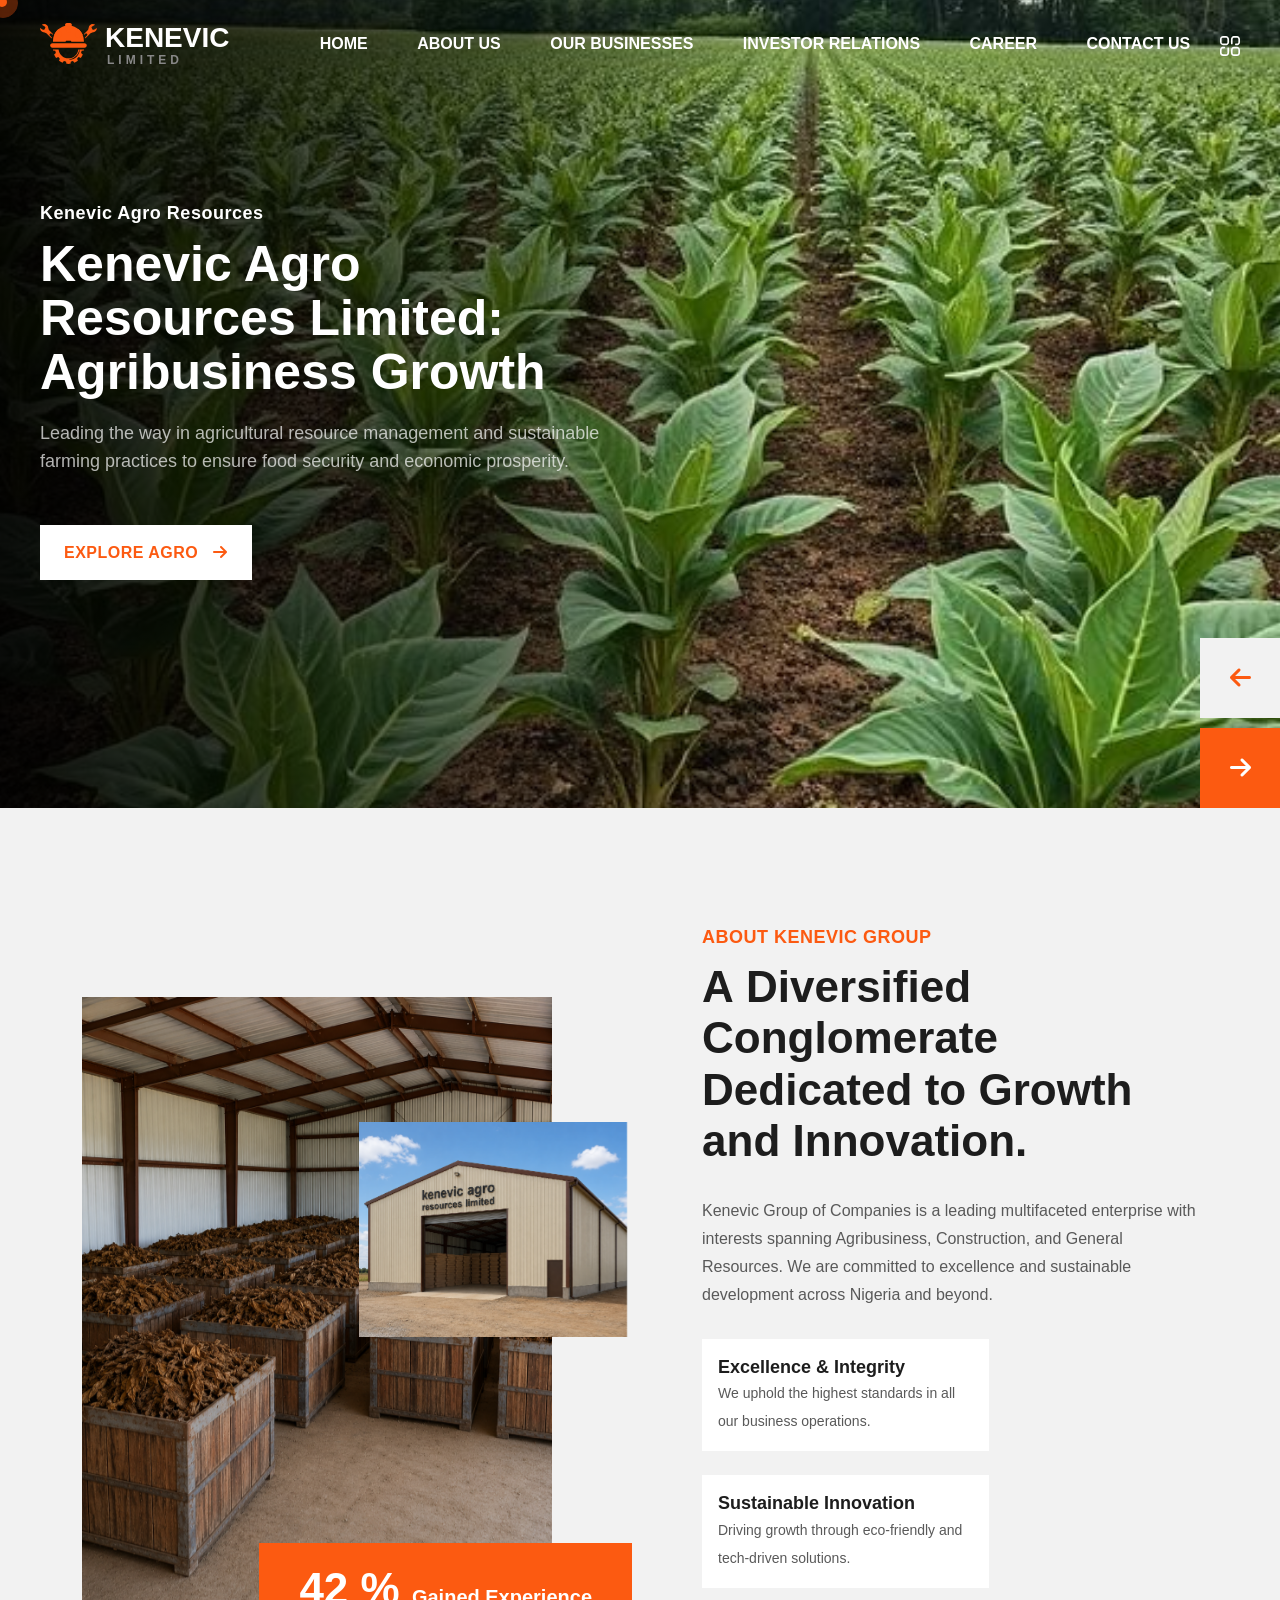
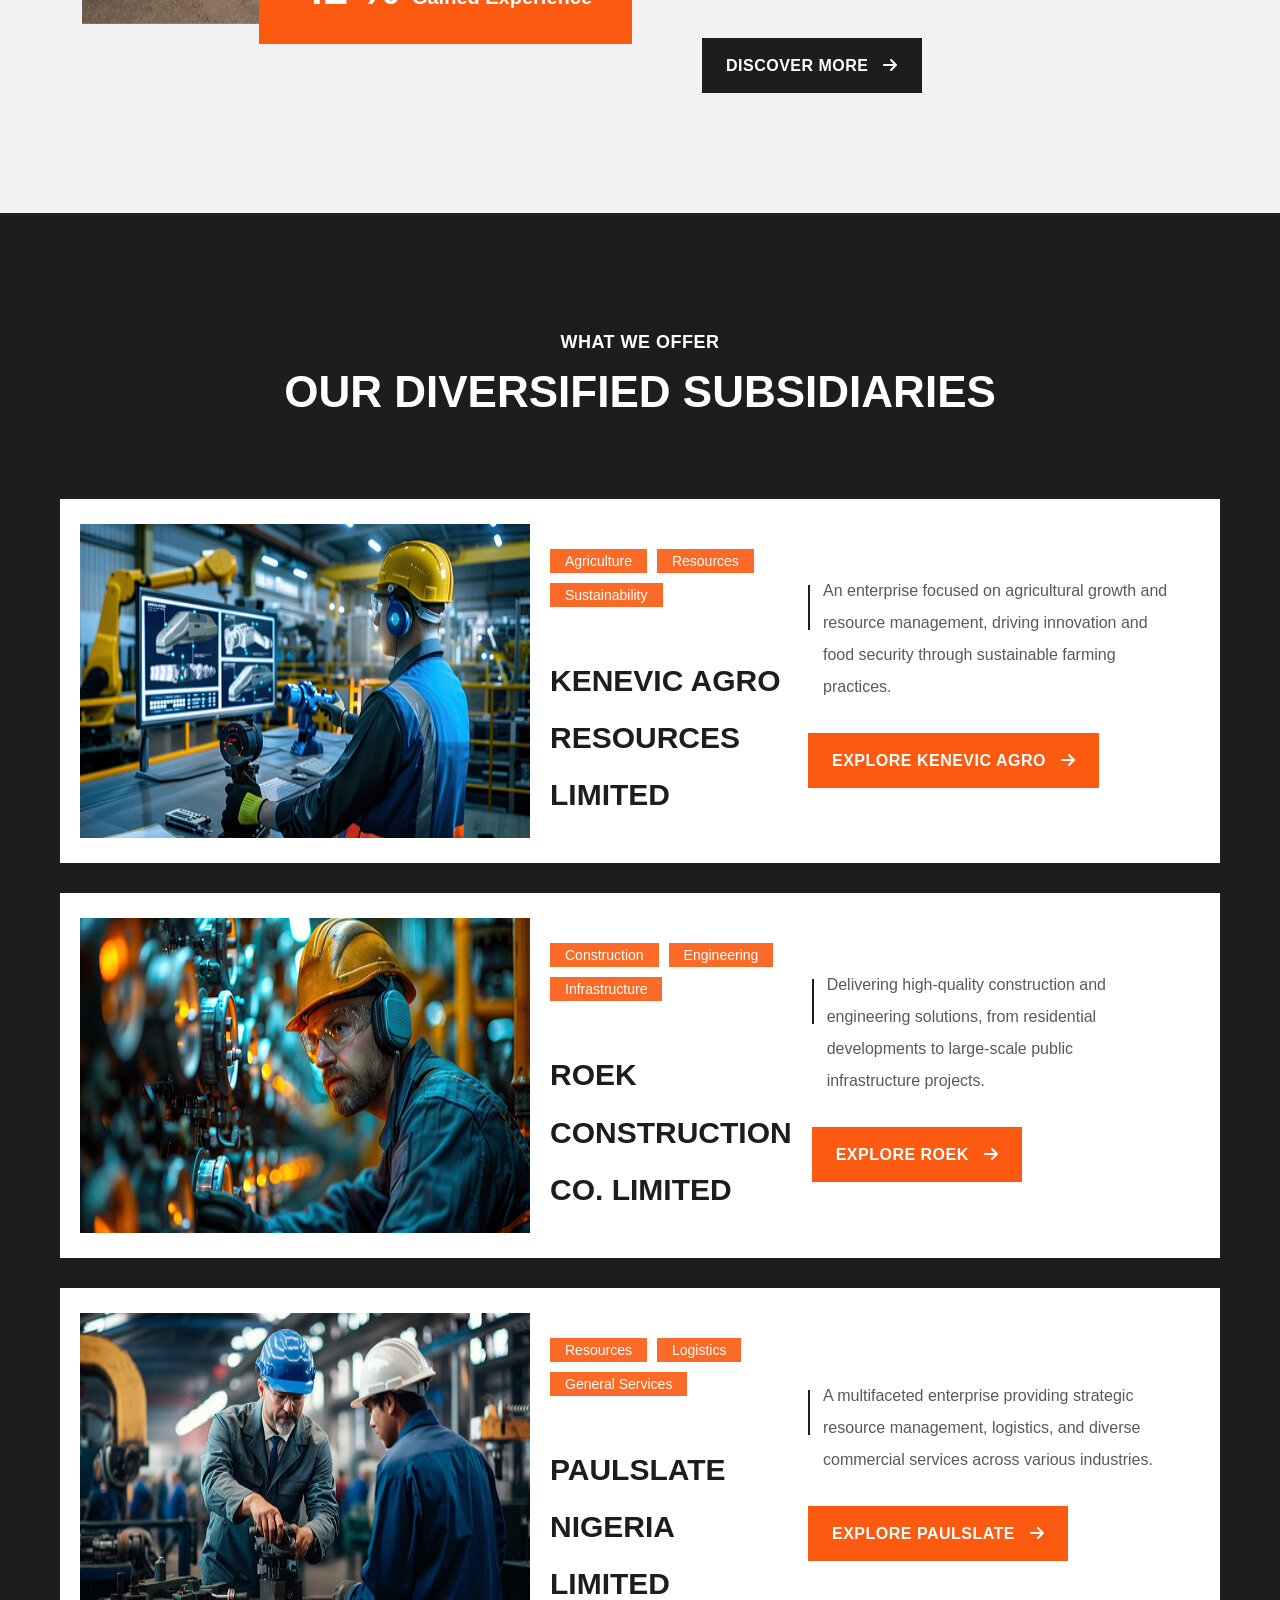
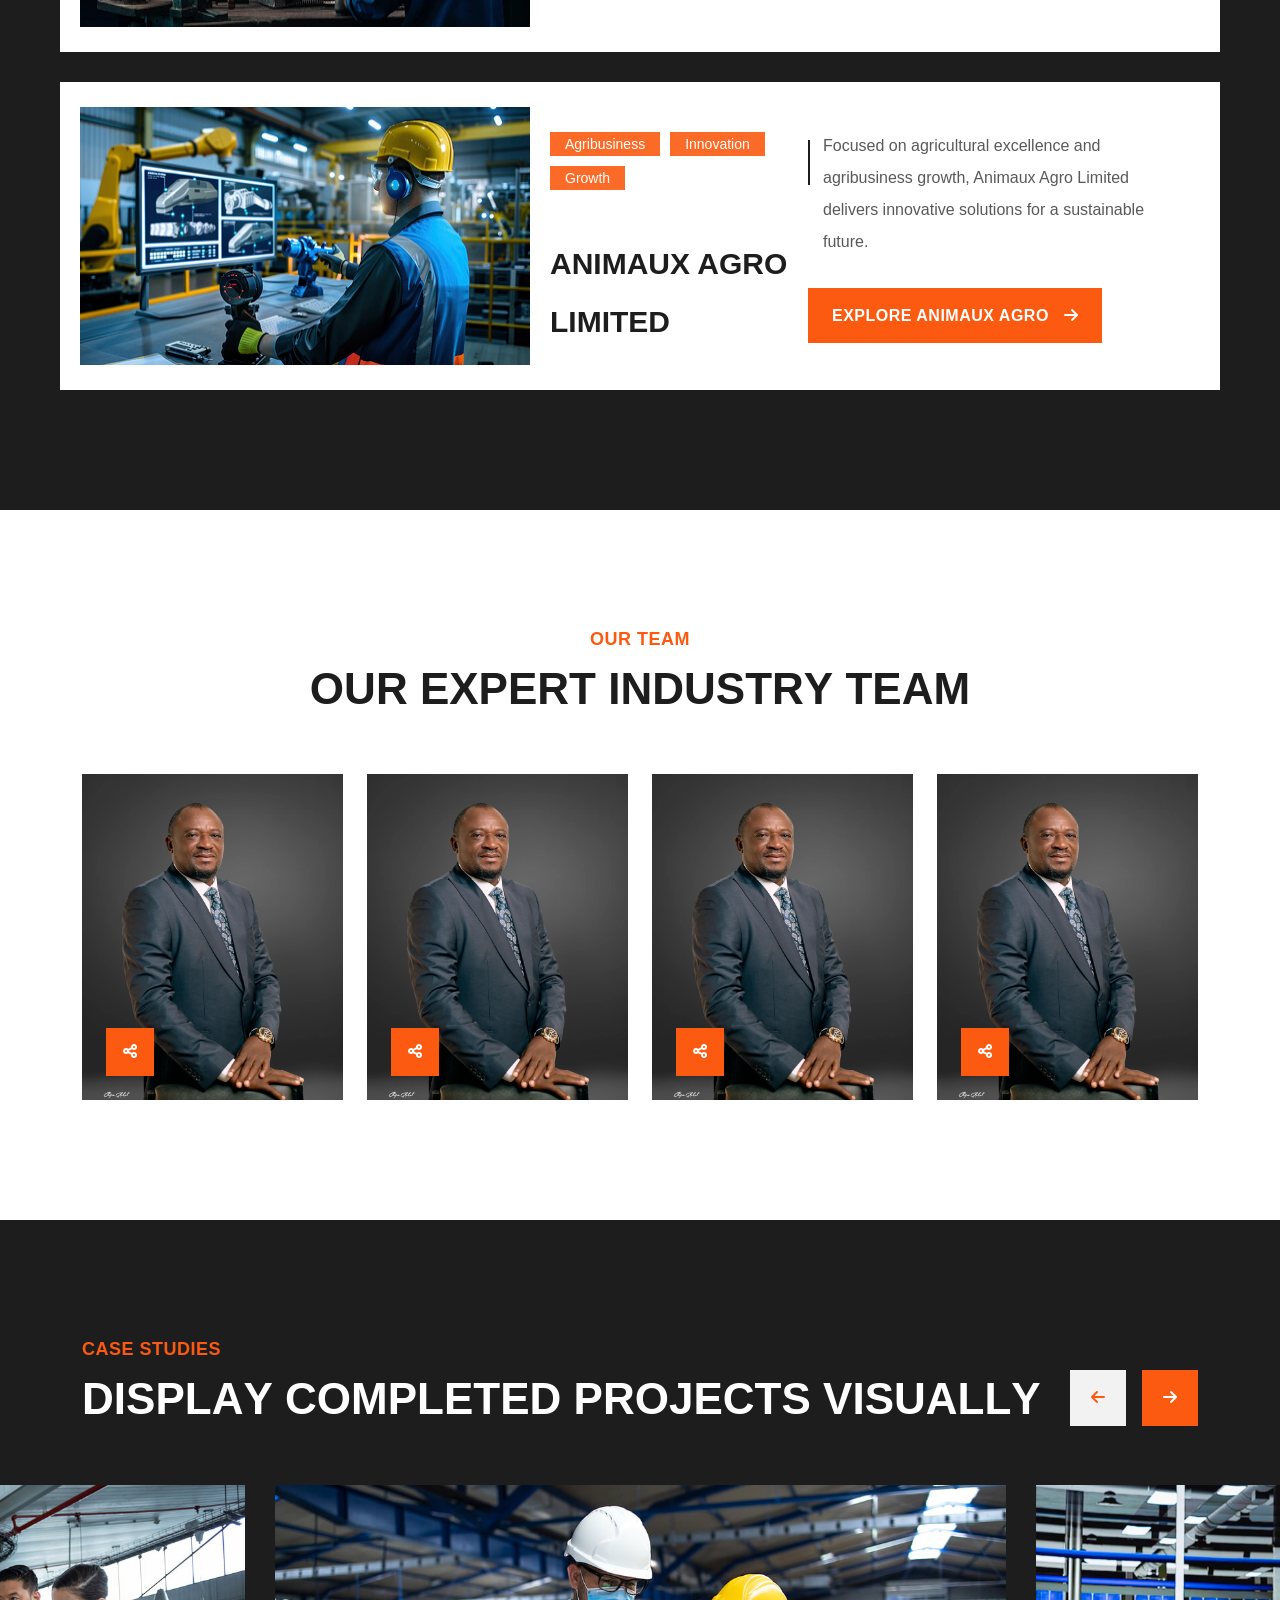
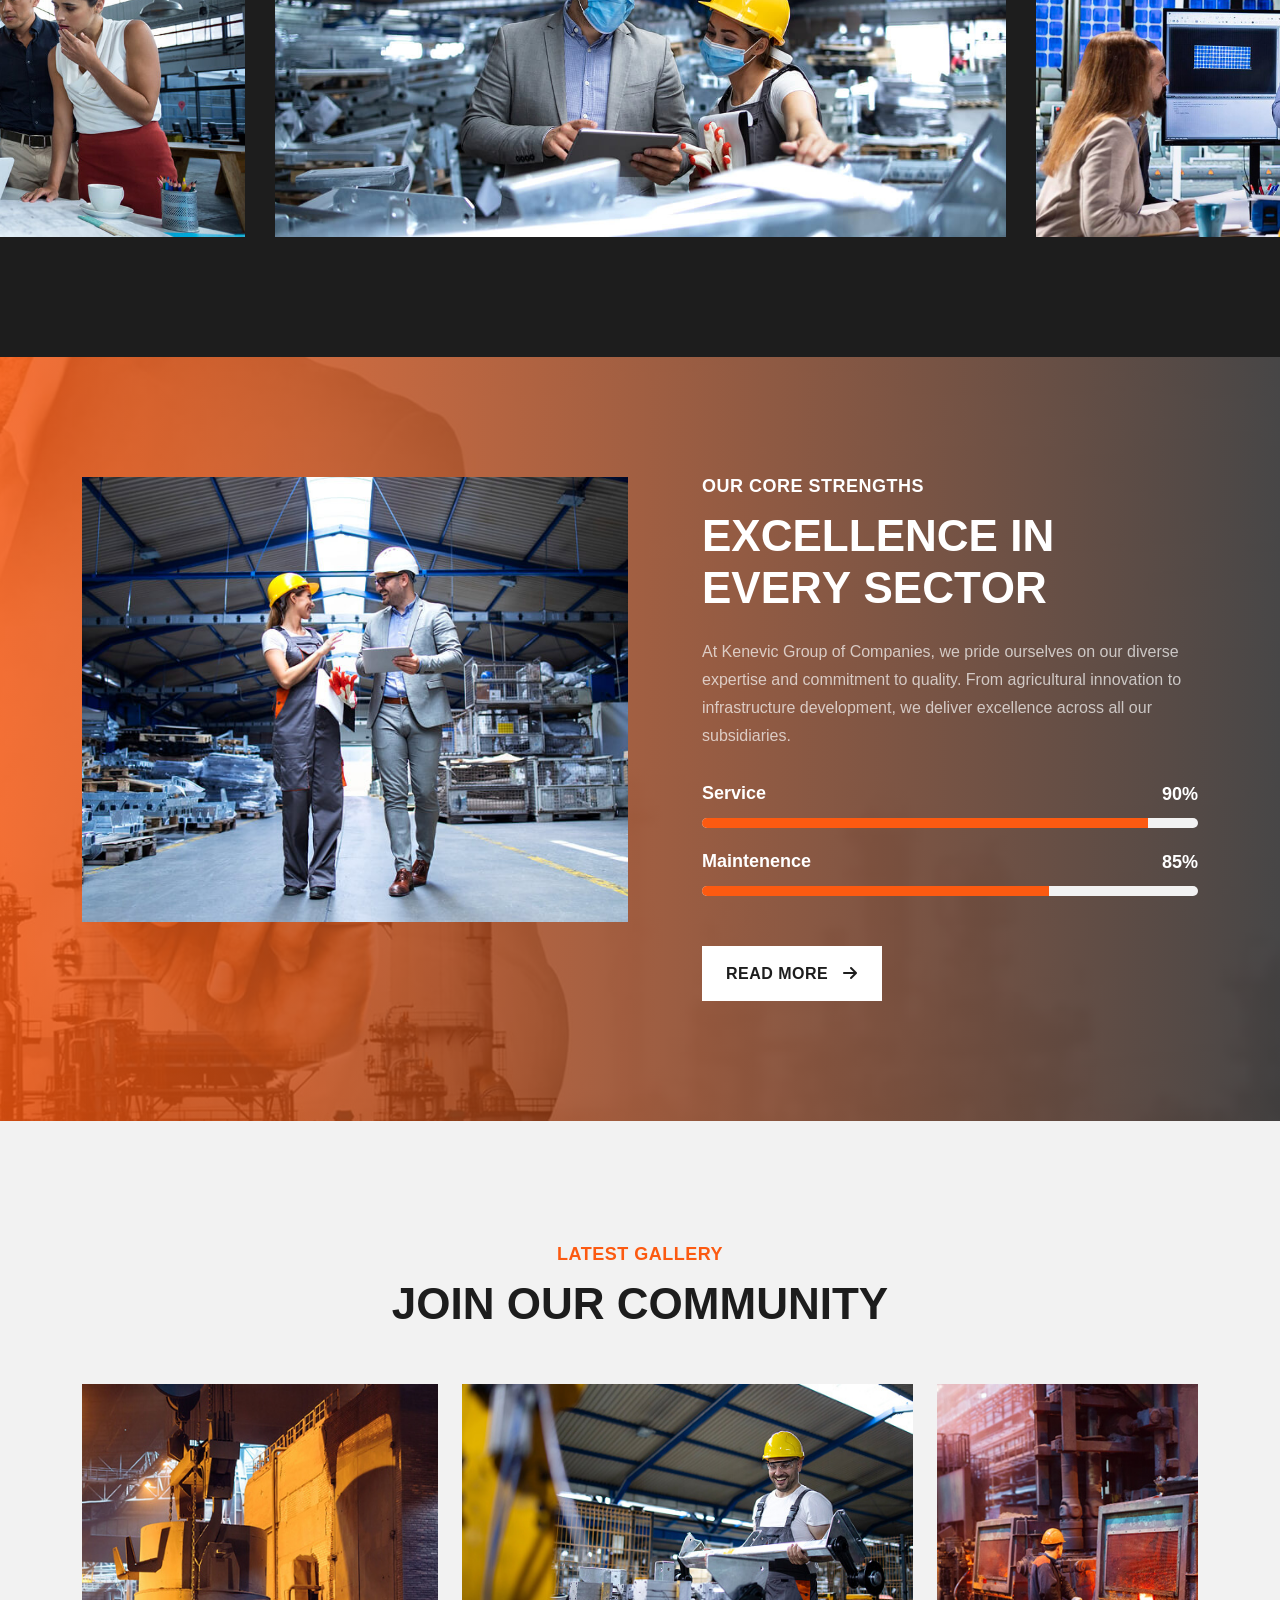
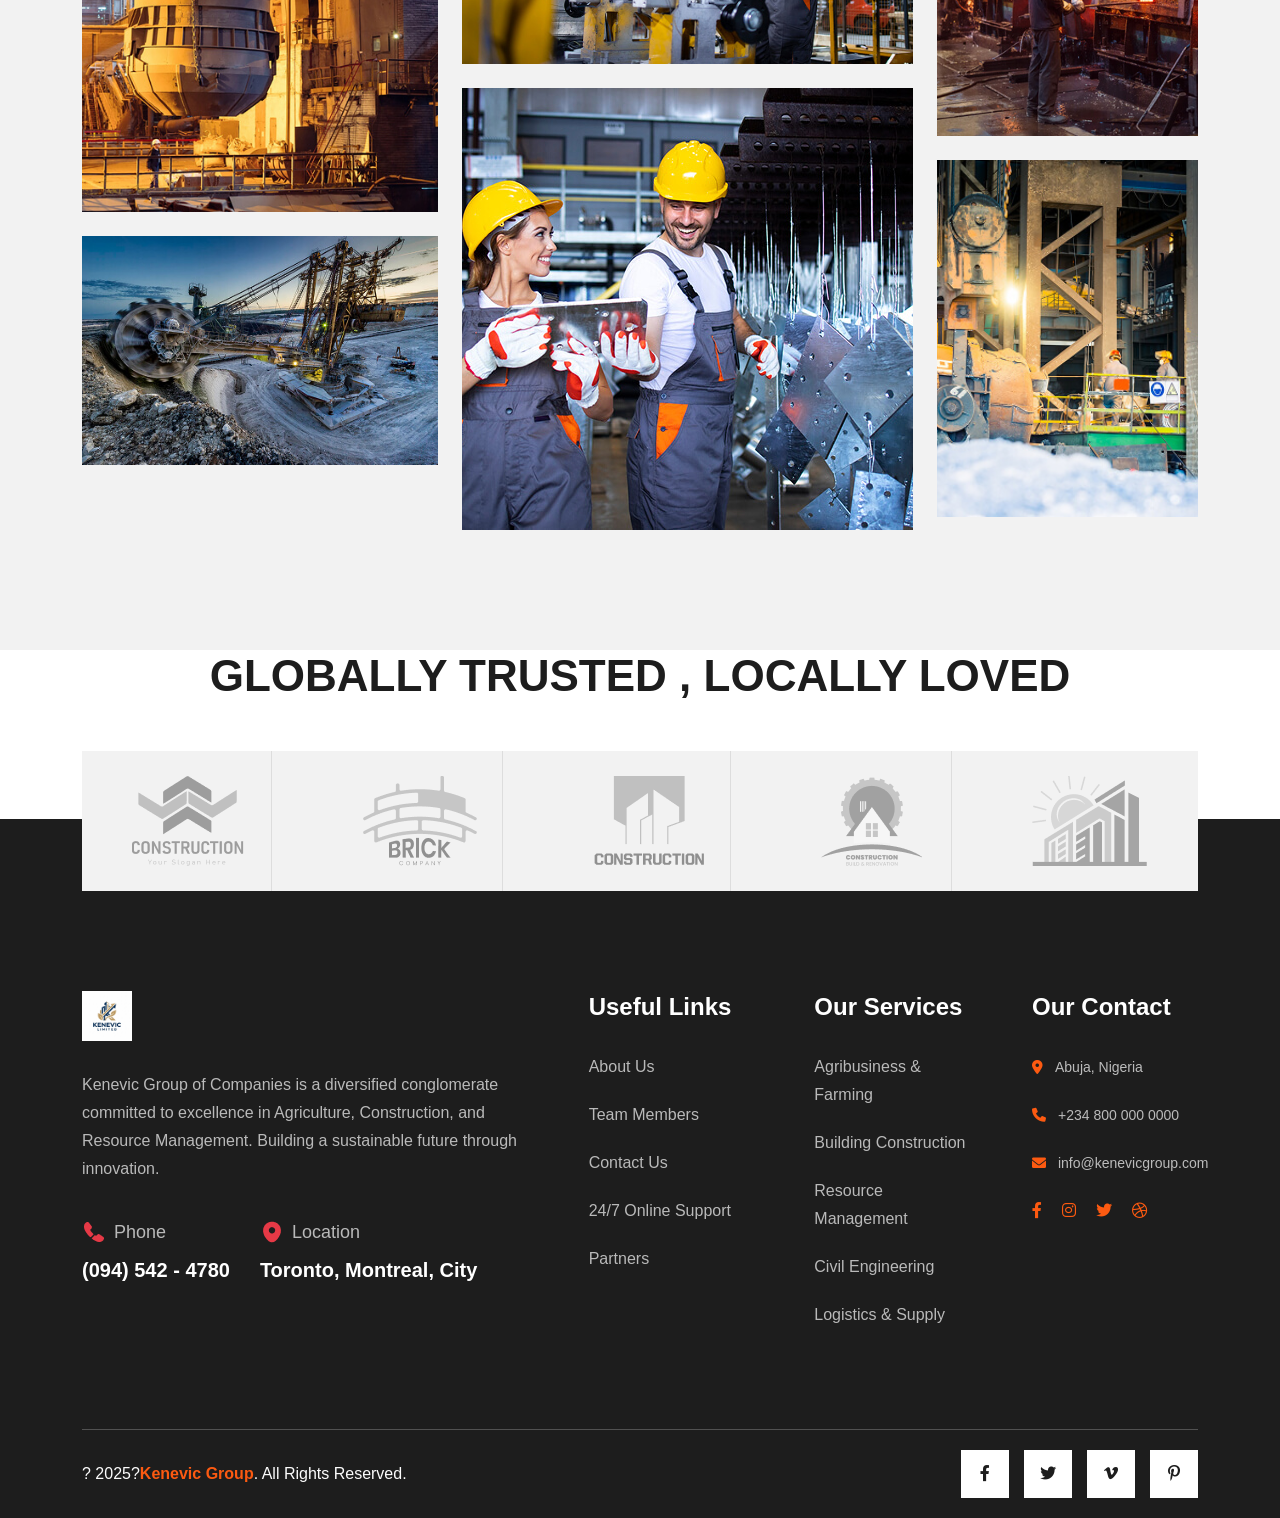
==== commit e73fee17: "feat: add new assets and update team member profiles in index.html" ====
--- a/index.html
+++ b/index.html
@@ -713,7 +713,7 @@
                 <div class="row">
                     <div class="col-xl-3 col-lg-4 col-md-6 wow fadeInUp" data-wow-delay=".2s">
                         <div class="gt-team-image-4 style-2">
-                            <img src="assets/img/home-5/team/team-01.jpg" alt="img">
+                            <img src="assets/img/home-5/team/staff1.jpeg" alt="img">
                             <div class="gt-social-icon">
                                 <a href="#"><i class="fab fa-facebook-f"></i></a>
                                 <a href="#"><i class="fab fa-twitter"></i></a>
@@ -722,7 +722,7 @@
                             <a href="#" class="arrow-icon"><i class="fa-solid fa-share-nodes"></i></a>
                             <div class="gt-team-content">
                                 <div class="gt-team-title">
-                                    <h3><a href="team-details.html">Jessica Brown</a></h3>
+                                    <h3><a href="team-details.html">Mr. Evarestus Ikechukwu Odo</a></h3>
                                     <p>Group Managing Director</p>
                                 </div>
                             </div>
@@ -730,7 +730,7 @@
                     </div>
                     <div class="col-xl-3 col-lg-4 col-md-6 wow fadeInUp" data-wow-delay=".4s">
                         <div class="gt-team-image-4 style-2">
-                            <img src="assets/img/home-5/team/team-02.jpg" alt="img">
+                            <img src="assets/img/home-5/team/staff1.jpeg" alt="img">
                             <div class="gt-social-icon">
                                 <a href="#"><i class="fab fa-facebook-f"></i></a>
                                 <a href="#"><i class="fab fa-twitter"></i></a>
@@ -747,7 +747,7 @@
                     </div>
                     <div class="col-xl-3 col-lg-4 col-md-6 wow fadeInUp" data-wow-delay=".6s">
                         <div class="gt-team-image-4 style-2">
-                            <img src="assets/img/home-5/team/team-03.jpg" alt="img">
+                            <img src="assets/img/home-5/team/staff1.jpeg" alt="img">
                             <div class="gt-social-icon">
                                 <a href="#"><i class="fab fa-facebook-f"></i></a>
                                 <a href="#"><i class="fab fa-twitter"></i></a>
@@ -764,7 +764,7 @@
                     </div>
                     <div class="col-xl-3 col-lg-4 col-md-6 wow fadeInUp" data-wow-delay=".8s">
                         <div class="gt-team-image-4 style-2">
-                            <img src="assets/img/home-5/team/team-04.jpg" alt="img">
+                            <img src="assets/img/home-5/team/staff1.jpeg" alt="img">
                             <div class="gt-social-icon">
                                 <a href="#"><i class="fab fa-facebook-f"></i></a>
                                 <a href="#"><i class="fab fa-twitter"></i></a>
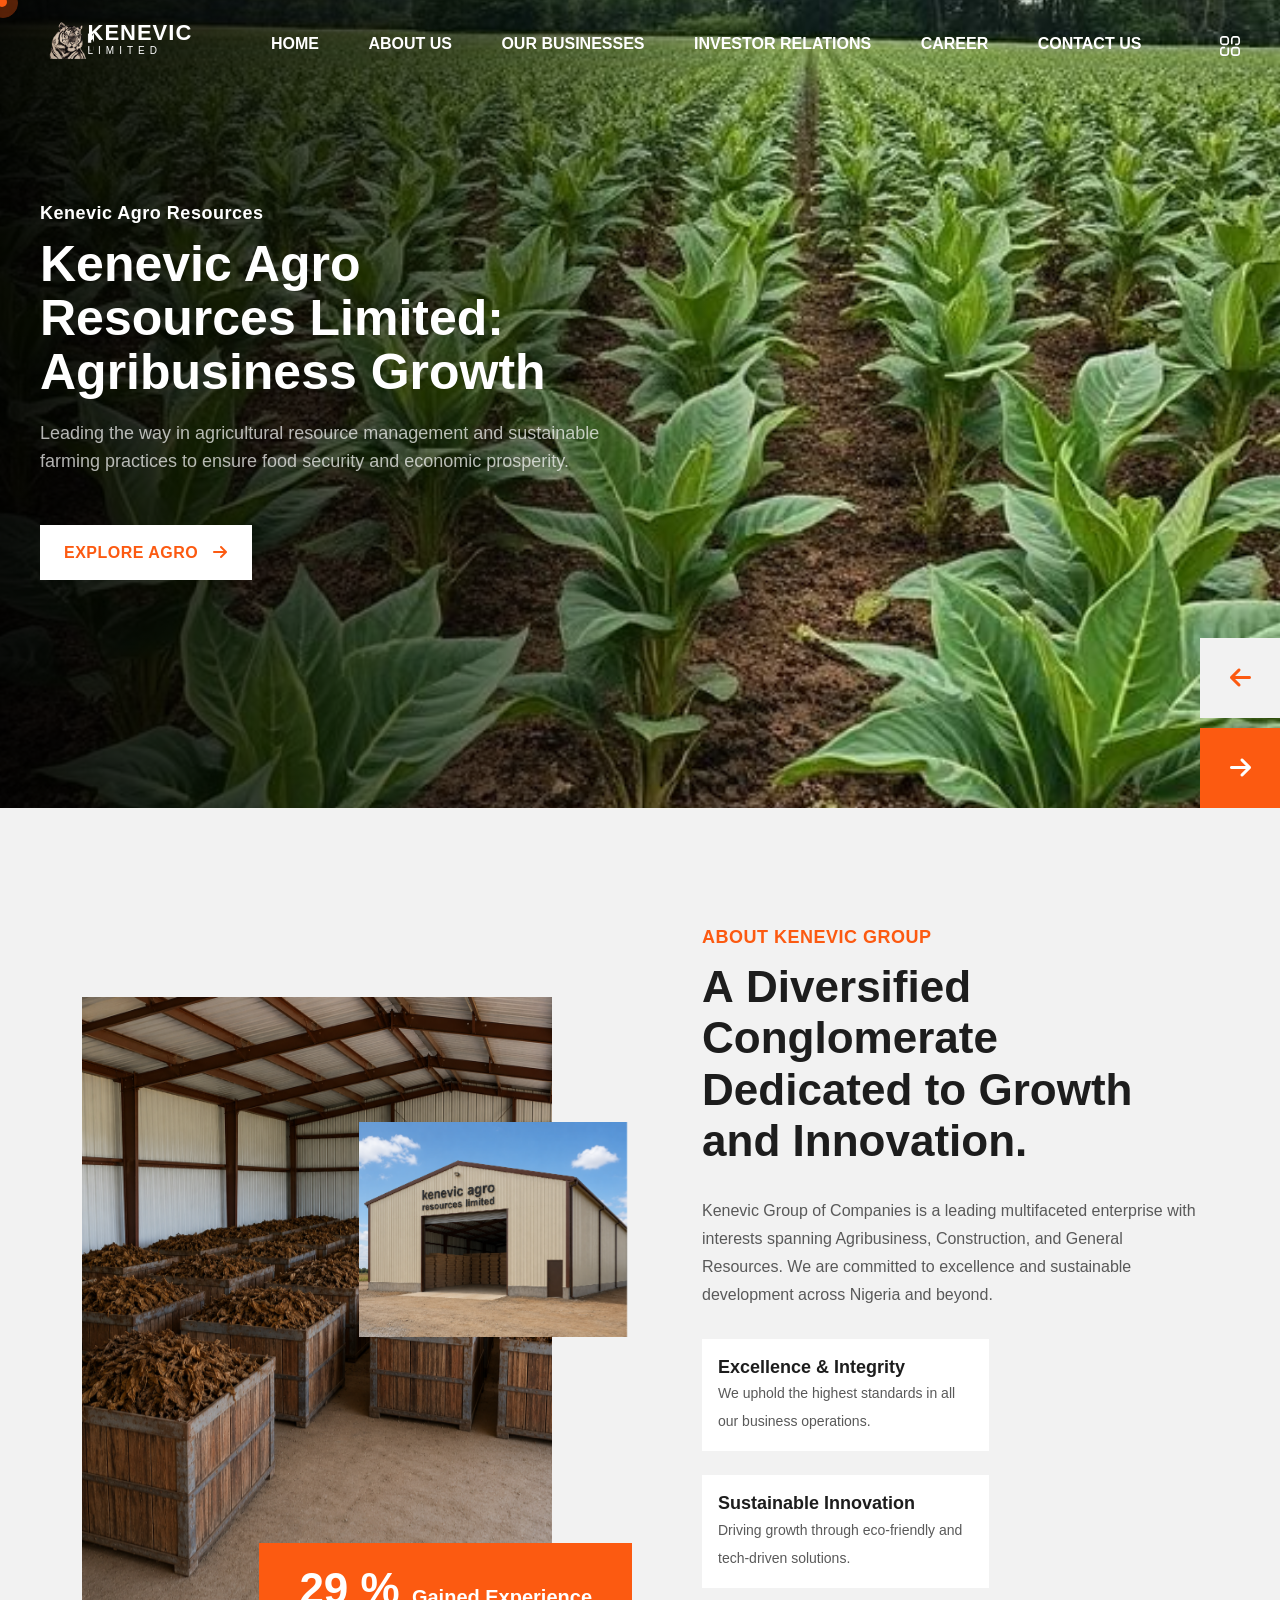
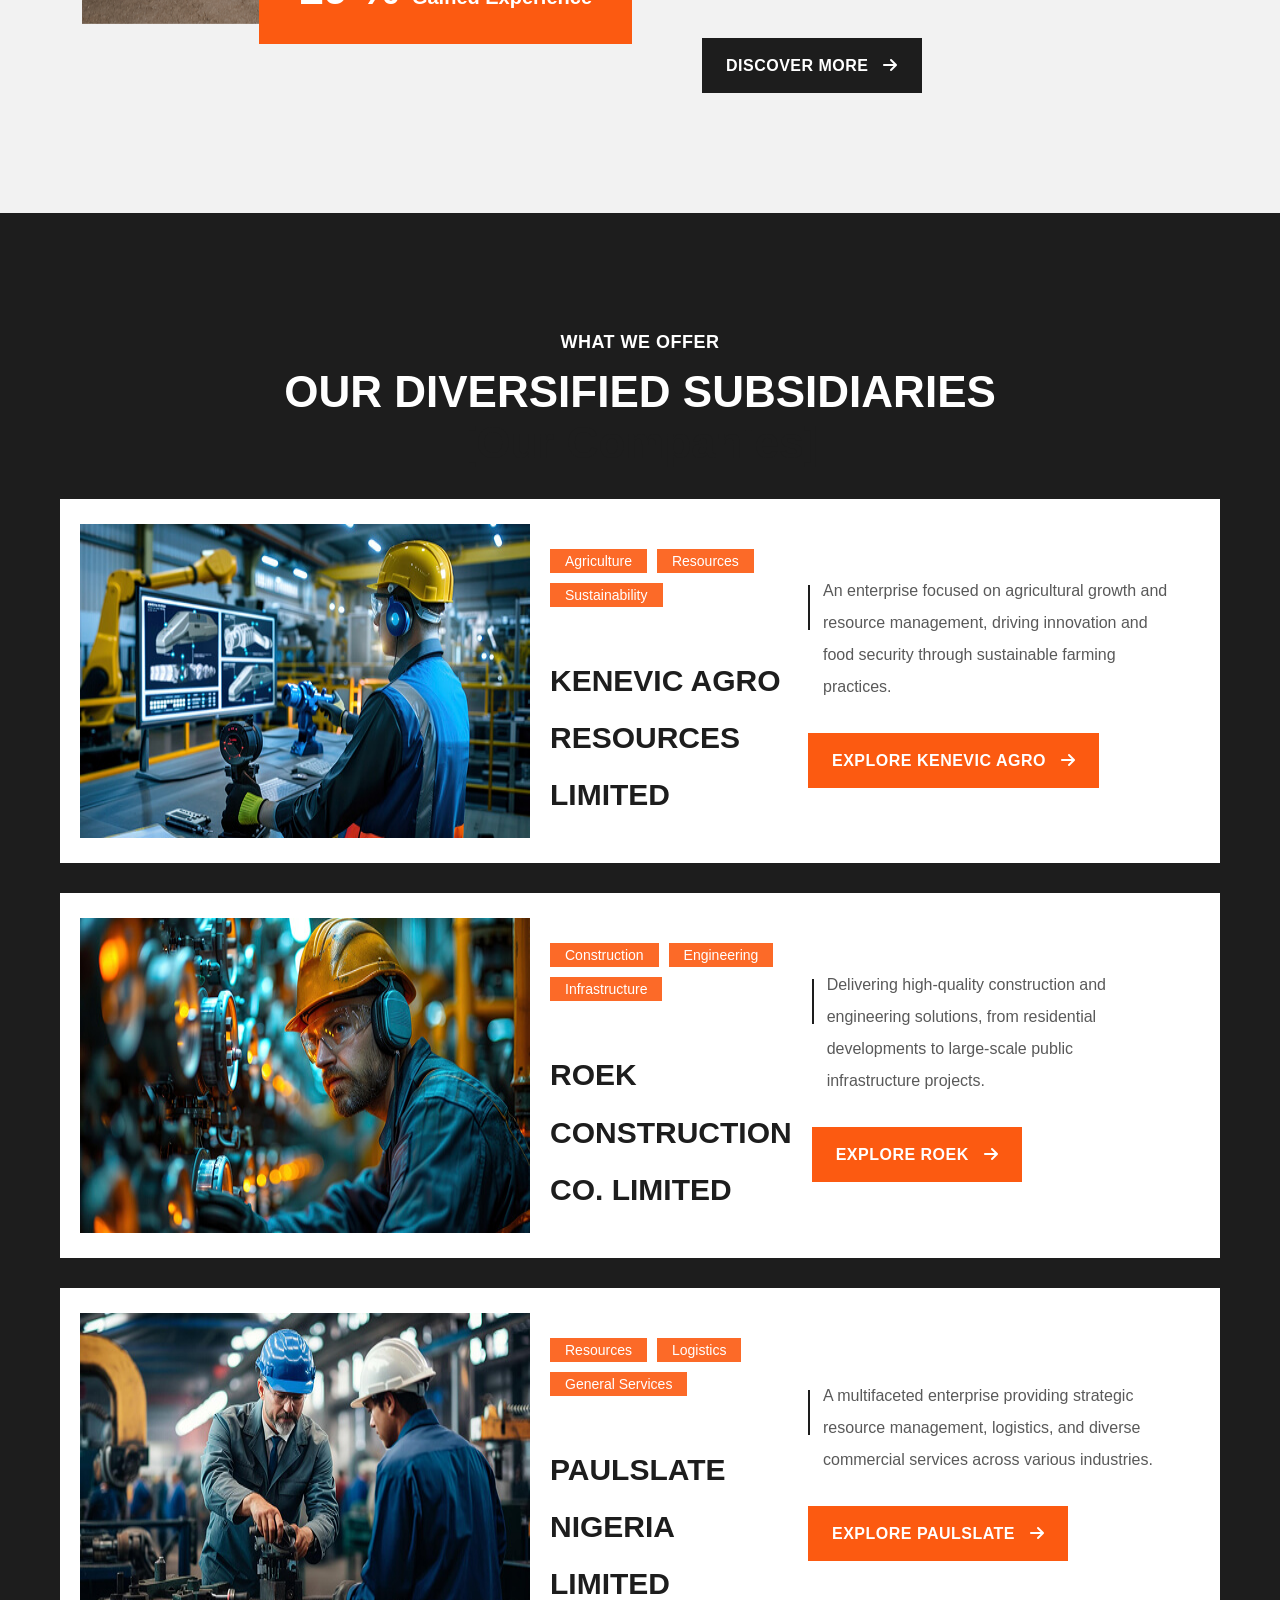
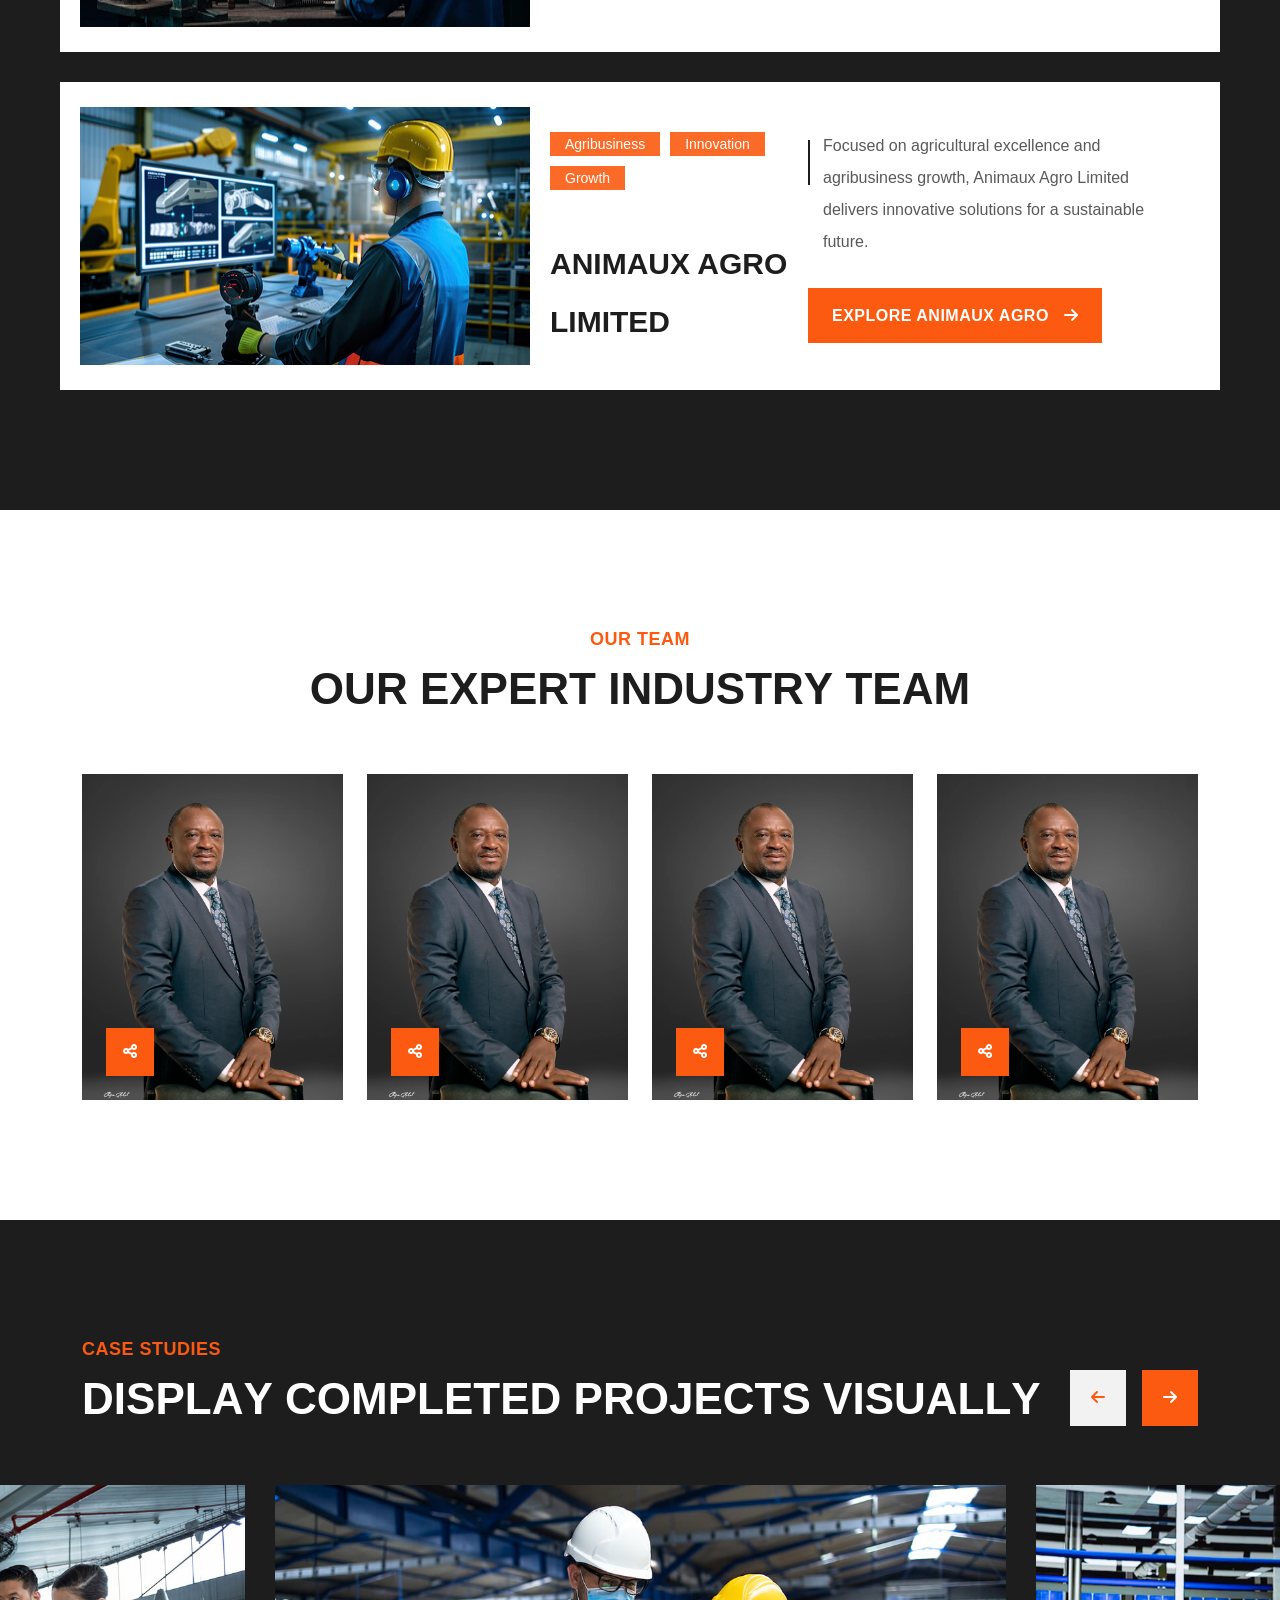
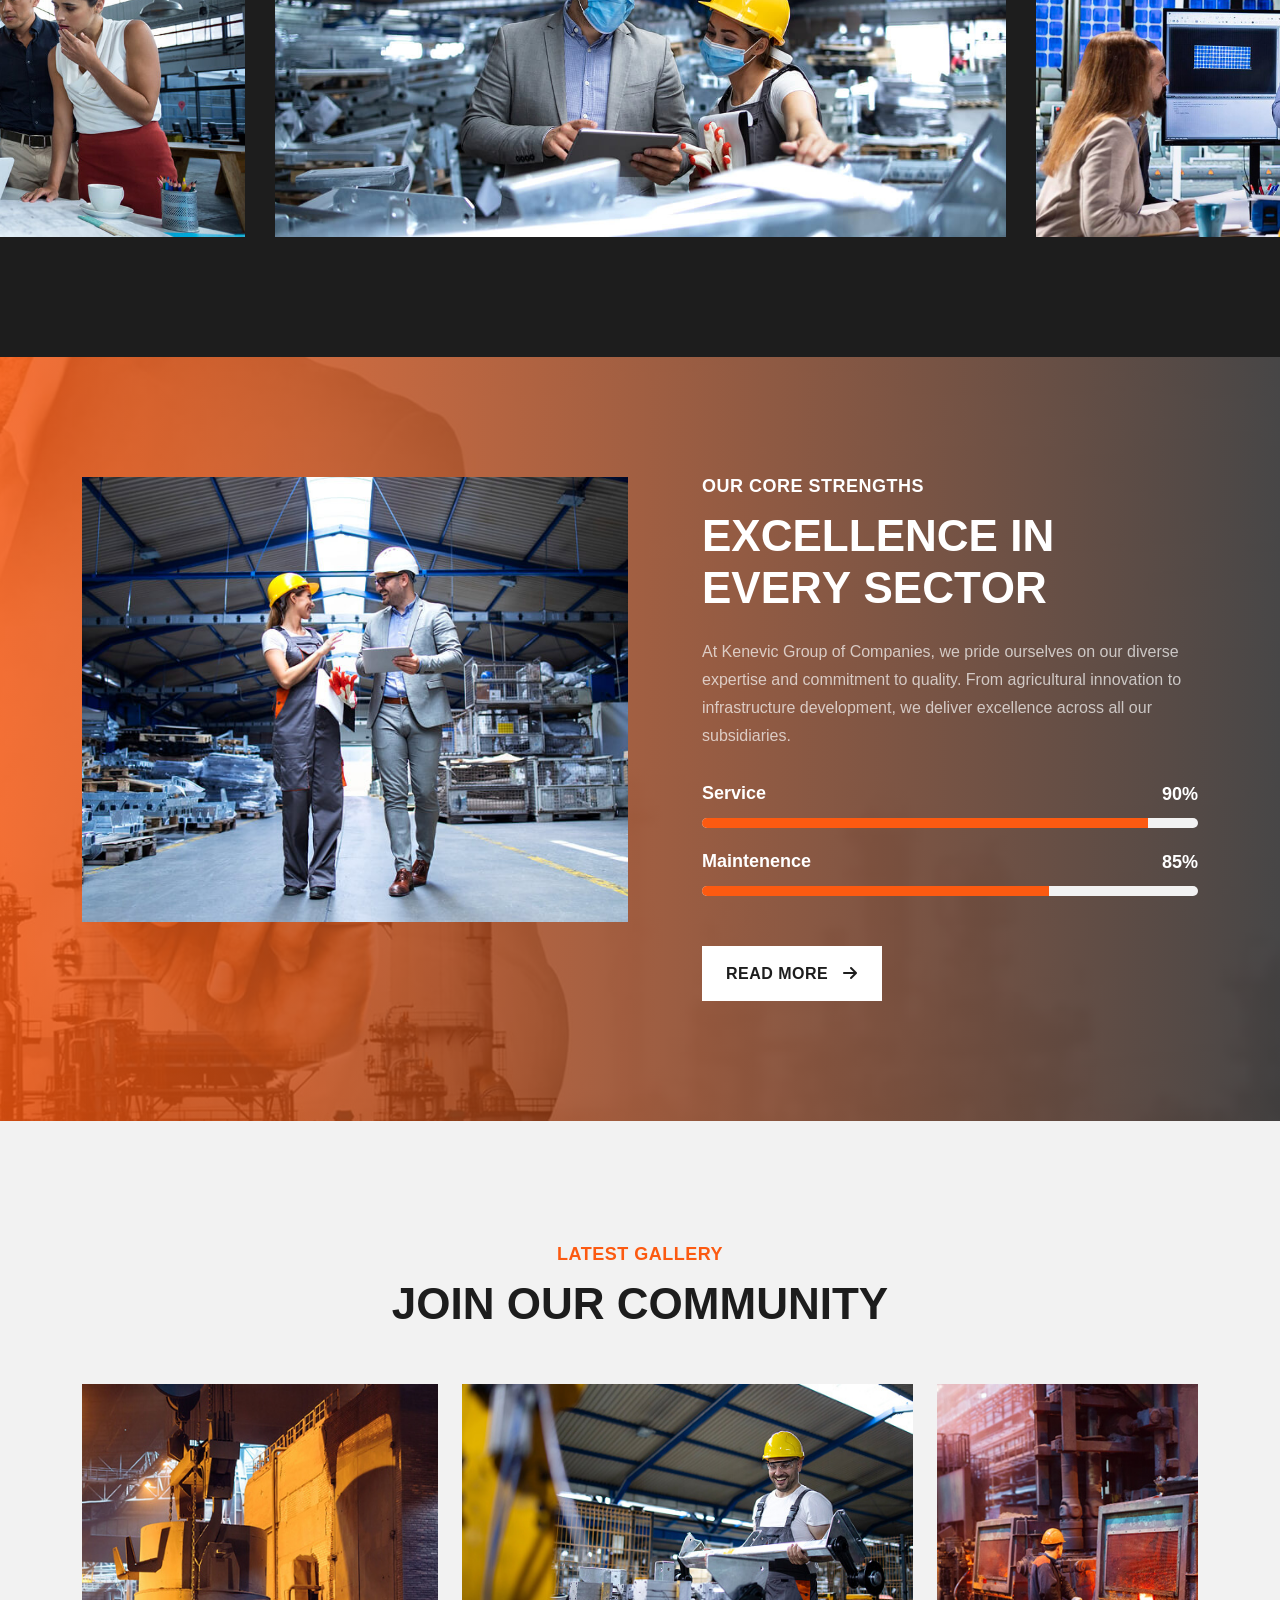
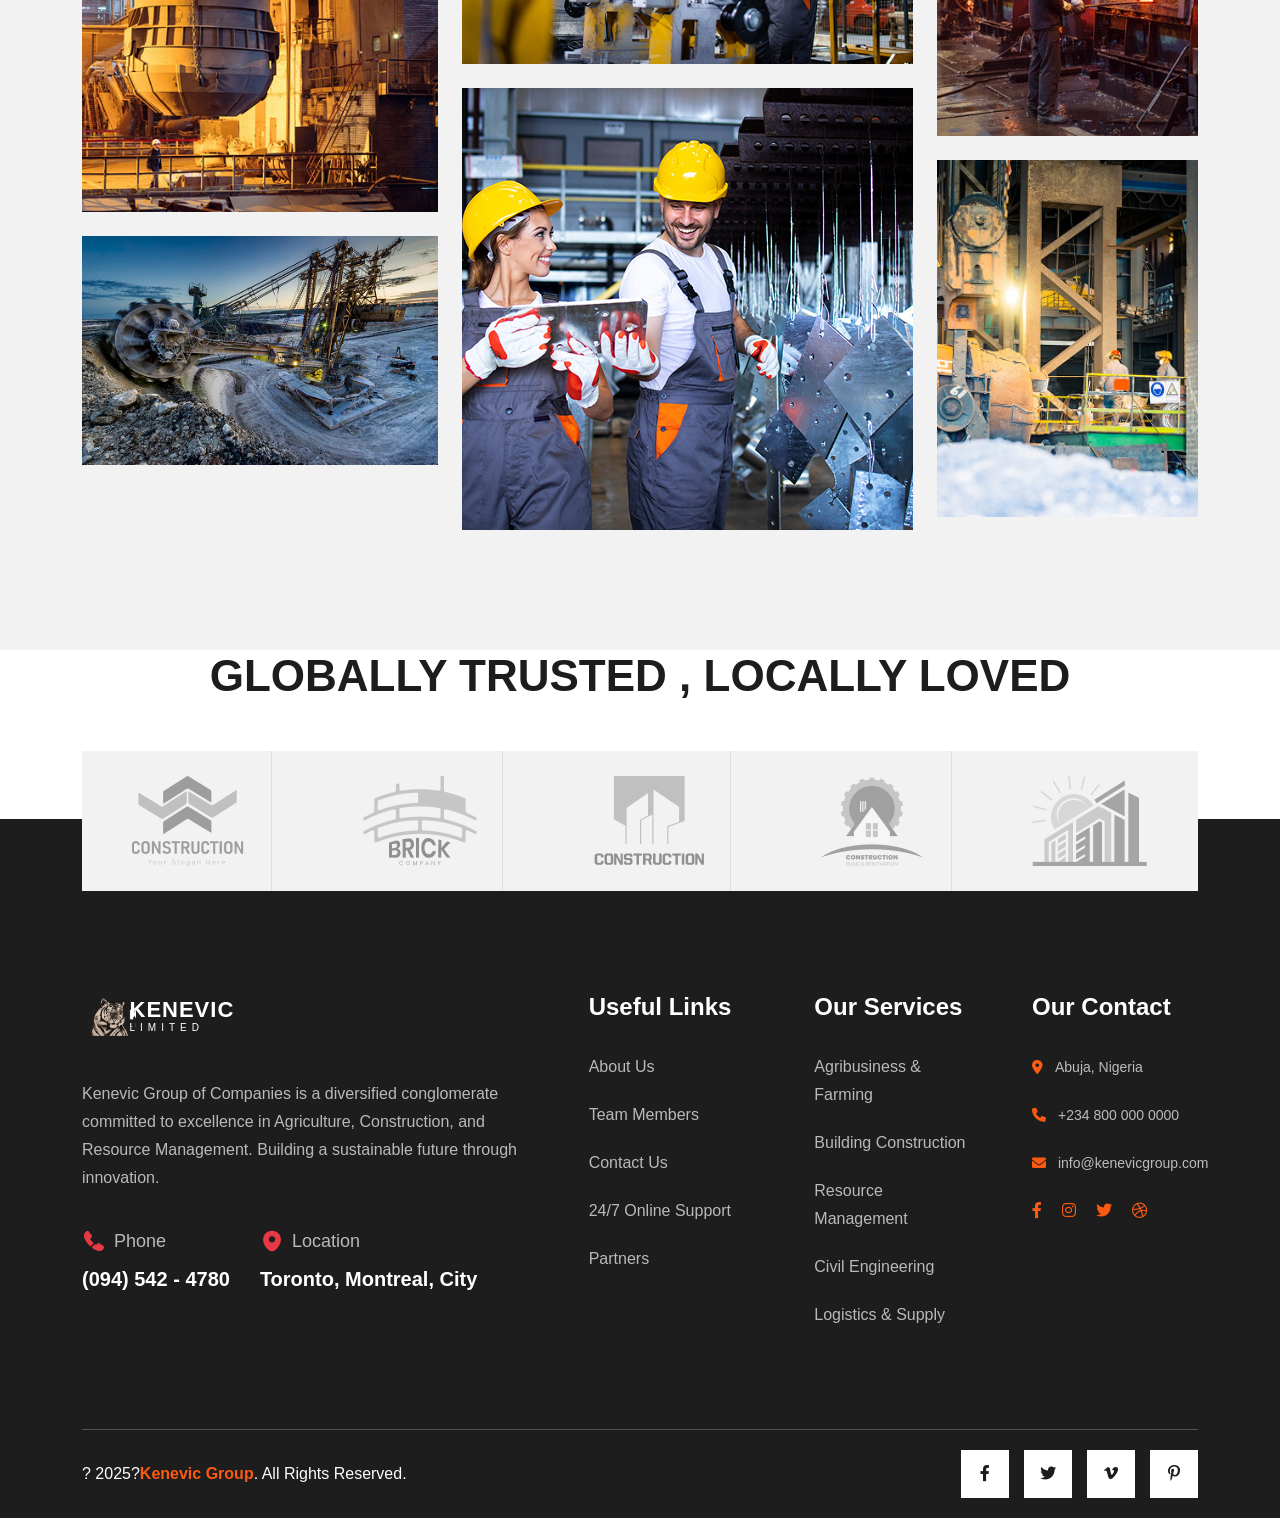
==== commit a1ad73c9: "update logo" ====
--- a/index.html
+++ b/index.html
@@ -186,8 +186,8 @@
                 <div class="mega-menu-wrapper">
                     <div class="header-main">
                         <div class="logo">
-                            <a href="index.html" class="header-logo-2"><img src="assets/img/logo/kenevic_logo_black.svg" alt="Kenevic Limited" style="max-height: 50px;"></a>
-                            <a href="index.html" class="header-logo"><img src="assets/img/logo/kenevic_logo.svg" alt="Kenevic Limited" style="max-height: 50px;"></a>
+                            <a href="index.html" class="header-logo-2" style="text-decoration:none;"><div style="display:inline-flex;align-items:center;gap:0;"><img src="assets/img/logo/logo-tiger.png" alt="Kenevic Tiger" style="max-height:50px;width:auto;"><div style="display:flex;flex-direction:column;justify-content:center;line-height:1;margin-left:-6px;"><span style="font-family:Barlow,'Trebuchet MS',sans-serif;font-size:22px;font-weight:700;letter-spacing:1px;color:#111;text-transform:uppercase;">KENEVIC</span><span style="font-family:Barlow,'Trebuchet MS',sans-serif;font-size:10px;font-weight:400;letter-spacing:5px;color:#111;text-transform:uppercase;margin-top:2px;">LIMITED</span></div></div></a>
+                            <a href="index.html" class="header-logo" style="text-decoration:none;"><div style="display:inline-flex;align-items:center;gap:0;"><img src="assets/img/logo/logo-tiger.png" alt="Kenevic Tiger" style="max-height:50px;width:auto;"><div style="display:flex;flex-direction:column;justify-content:center;line-height:1;margin-left:-6px;"><span style="font-family:Barlow,'Trebuchet MS',sans-serif;font-size:22px;font-weight:700;letter-spacing:1px;color:#fff;text-transform:uppercase;">KENEVIC</span><span style="font-family:Barlow,'Trebuchet MS',sans-serif;font-size:10px;font-weight:400;letter-spacing:5px;color:#fff;text-transform:uppercase;margin-top:2px;">LIMITED</span></div></div></a>
                         </div>
                         <div class="mean__menu-wrapper">
                             <div class="main-menu">
@@ -994,7 +994,7 @@
                         <div class="col-xl-5 col-lg-6 col-md-12 wow fadeInUp" data-wow-delay=".2s">
                             <div class="gt-footer-widget-items">
                                 <div class="gt-widget-head">
-                                    <a href="index.html" class="gt-footer-logo"><img src="assets/img/logo/kenevic_logo.png" alt="Kenevic Limited" style="max-height: 50px;"></a>
+                                    <a href="index.html" class="gt-footer-logo" style="text-decoration:none;"><div style="display:inline-flex;align-items:center;gap:0;"><img src="assets/img/logo/logo-tiger.png" alt="Kenevic Tiger" style="max-height:50px;width:auto;"><div style="display:flex;flex-direction:column;justify-content:center;line-height:1;margin-left:-6px;"><span style="font-family:Barlow,'Trebuchet MS',sans-serif;font-size:22px;font-weight:700;letter-spacing:1px;color:#fff;text-transform:uppercase;">KENEVIC</span><span style="font-family:Barlow,'Trebuchet MS',sans-serif;font-size:10px;font-weight:400;letter-spacing:5px;color:#fff;text-transform:uppercase;margin-top:2px;">LIMITED</span></div></div></a>
                                 </div>
                                 <div class="gt-footer-content">
                                     <p>
